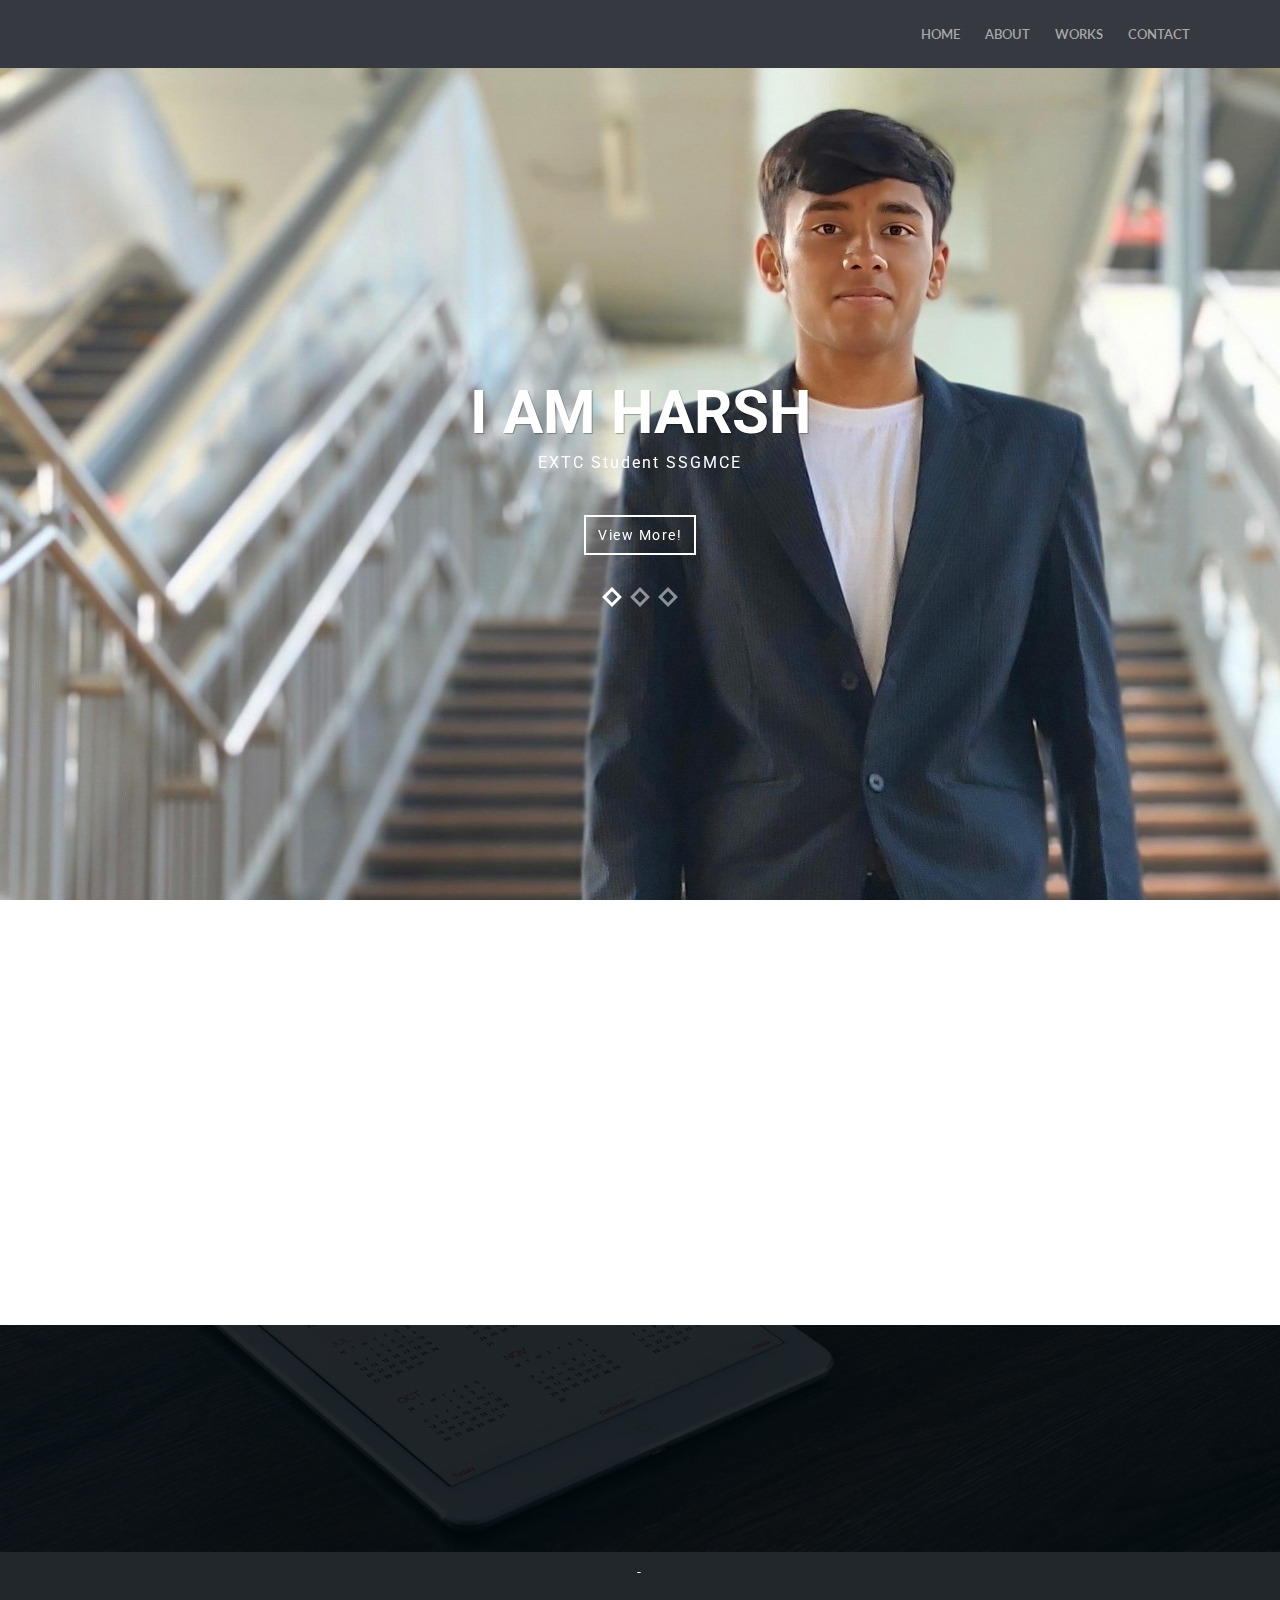
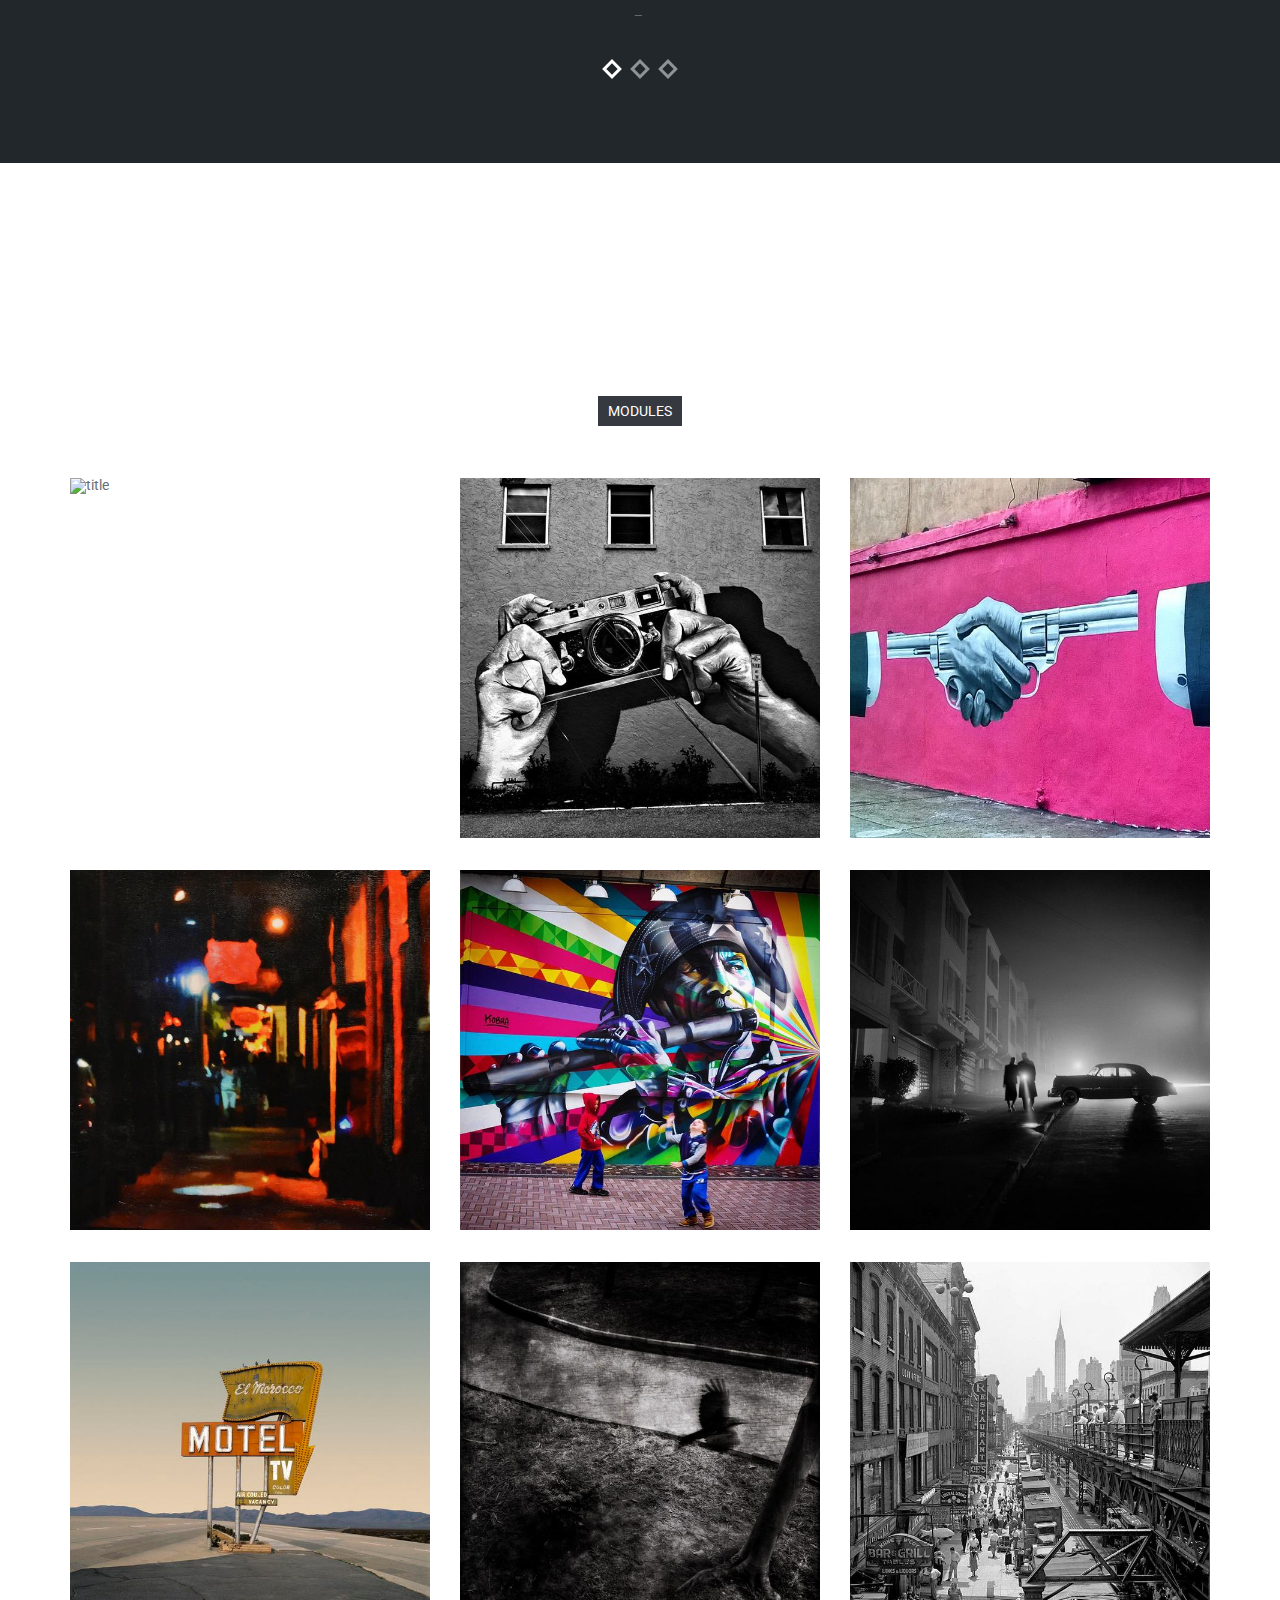
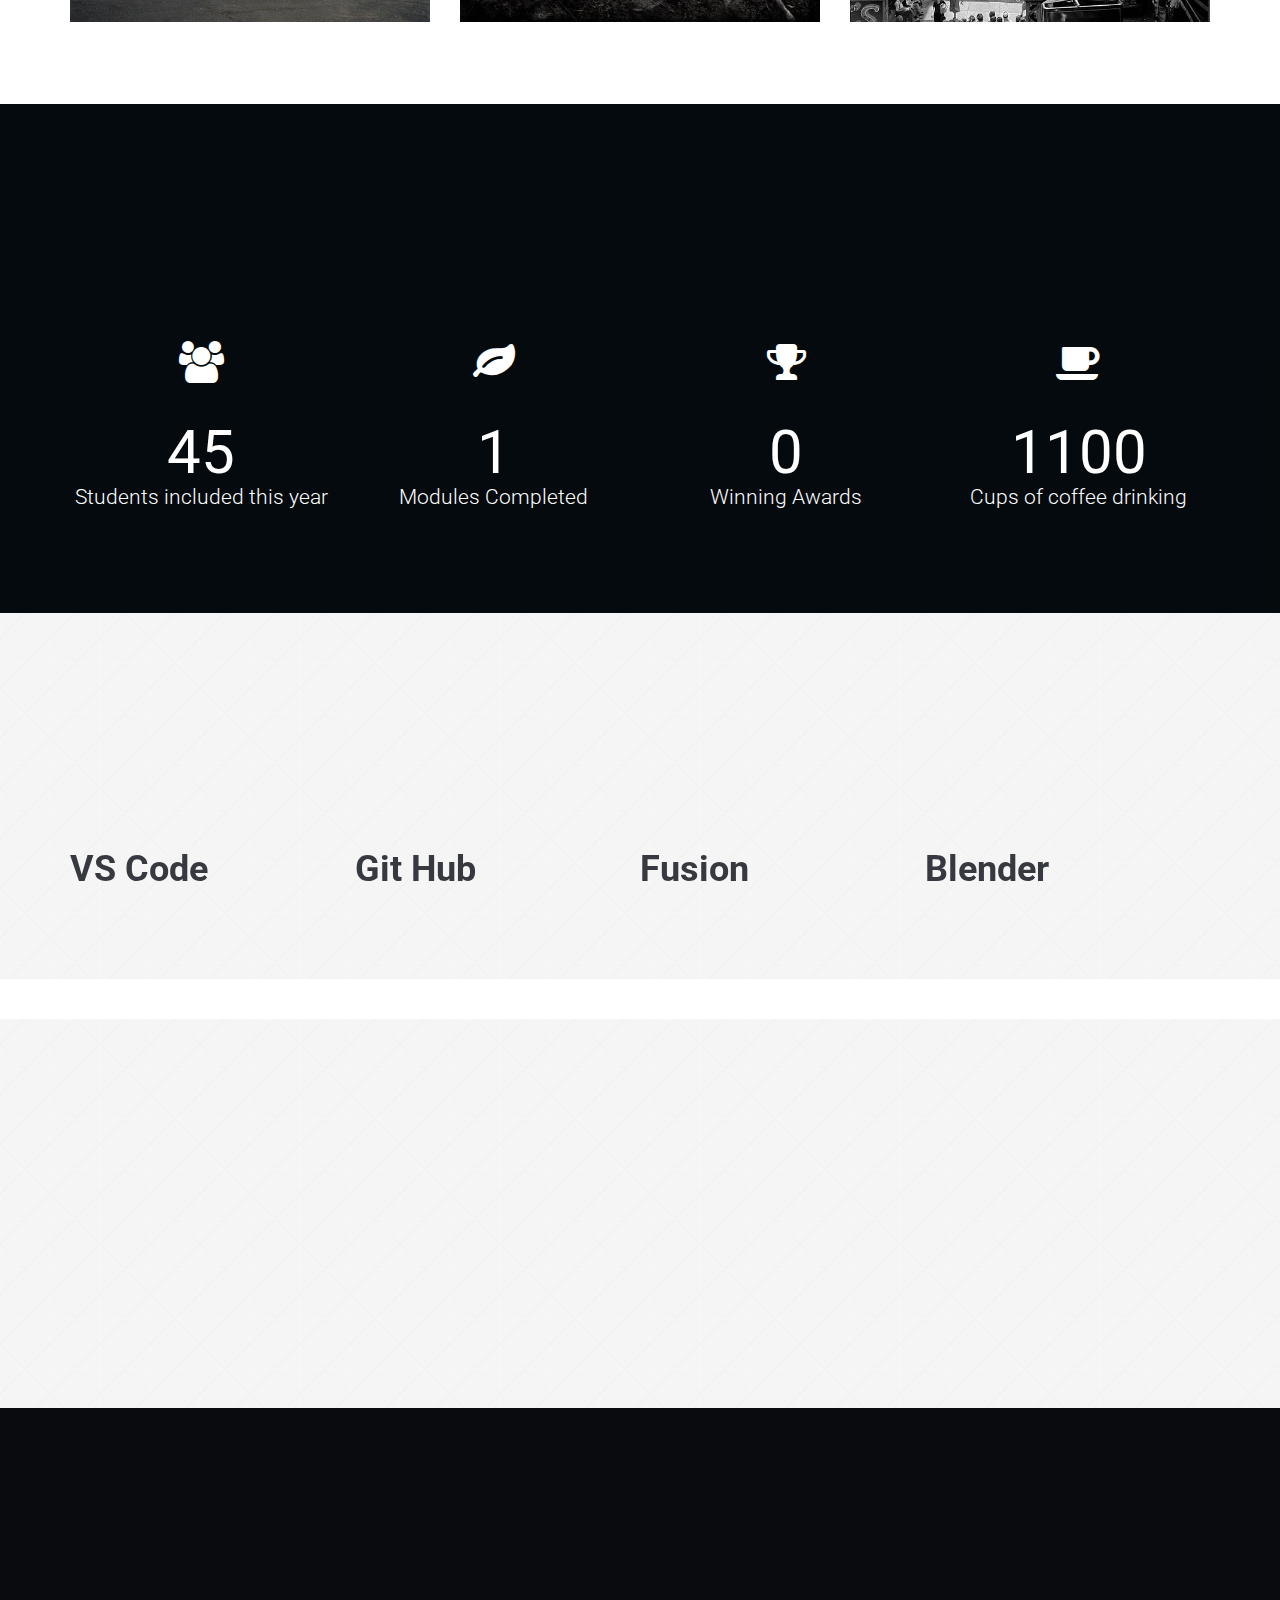
==== index.html @ 748ebaaf "Portfolio" ====
<!doctype html>
<!--
	Template:	 harshjadava
	Author:		 imransdesign.com
	URL:		 http://imransdesign.com/
    Designed By: https://www.behance.net/poljakova
	Version:	1.0	
-->
<html lang="en-US">
	<head>

		<meta charset="utf-8">
		<meta http-equiv="X-UA-Compatible" content="IE=edge">
		<title>Harsh Portfolio</title>
		<meta name="description" content="Unika - Responsive One Page HTML5 Template">
		<meta name="keywords" content="HTML5, Bootsrtrap, One Page, Responsive, Template, Portfolio" />
		<meta name="author" content="imransdesign.com">

		<!-- Mobile Metas -->
		<meta name="viewport" content="width=device-width, initial-scale=1">
        
        <!-- Google Fonts  -->
		<link href='http://fonts.googleapis.com/css?family=Roboto:400,700,500' rel='stylesheet' type='text/css'> <!-- Body font -->
		<link href='http://fonts.googleapis.com/css?family=Lato:300,400' rel='stylesheet' type='text/css'> <!-- Navbar font -->

		<!-- Libs and Plugins CSS -->
		<link rel="stylesheet" href="inc/bootstrap/css/bootstrap.min.css">
		<link rel="stylesheet" href="inc/animations/css/animate.min.css">
		<link rel="stylesheet" href="inc/font-awesome/css/font-awesome.min.css"> <!-- Font Icons -->
		<link rel="stylesheet" href="inc/owl-carousel/css/owl.carousel.css">
		<link rel="stylesheet" href="inc/owl-carousel/css/owl.theme.css">

		<!-- Theme CSS -->
        <link rel="stylesheet" href="css/reset.css">
		<link rel="stylesheet" href="css/style.css">
		<link rel="stylesheet" href="css/mobile.css">

		<!-- Skin CSS -->
		<link rel="stylesheet" href="css/skin/cool-gray.css">
        <!-- <link rel="stylesheet" href="css/skin/ice-blue.css"> -->
        <!-- <link rel="stylesheet" href="css/skin/summer-orange.css"> -->
        <!-- <link rel="stylesheet" href="css/skin/fresh-lime.css"> -->
        <!-- <link rel="stylesheet" href="css/skin/night-purple.css"> -->

		<!-- HTML5 Shim and Respond.js IE8 support of HTML5 elements and media queries -->
		<!-- WARNING: Respond.js doesn't work if you view the page via file:// -->

		<!--[if lt IE 9]>
			<script src="https://oss.maxcdn.com/html5shiv/3.7.2/html5shiv.min.js"></script>
			<script src="https://oss.maxcdn.com/respond/1.4.2/respond.min.js"></script>
		<![endif]-->

	</head>

    <body data-spy="scroll" data-target="#main-navbar">
        <div class="page-loader"></div>  <!-- Display loading image while page loads -->
    	<div class="body">
        
            <!--========== BEGIN HEADER ==========-->
            <header id="header" class="header-main">

                <!-- Begin Navbar -->
                <nav id="main-navbar" class="navbar navbar-default navbar-fixed-top" role="navigation"> <!-- Classes: navbar-default, navbar-inverse, navbar-fixed-top, navbar-fixed-bottom, navbar-transparent. Note: If you use non-transparent navbar, set "height: 98px;" to #header -->

                  <div class="container">

                    <!-- Brand and toggle get grouped for better mobile display -->
                    <div class="navbar-header">
                      <button type="button" class="navbar-toggle collapsed" data-toggle="collapse" data-target="#bs-example-navbar-collapse-1">
                        <span class="sr-only">Toggle navigation</span>
                        <span class="icon-bar"></span>
                        <span class="icon-bar"></span>
                        <span class="icon-bar"></span>
                      </button>
                      <a class="navbar-brand page-scroll" href="index.html"></a>
                    </div>

                    <!-- Collect the nav links, forms, and other content for toggling -->
                    <div class="collapse navbar-collapse" id="bs-example-navbar-collapse-1">
                        <ul class="nav navbar-nav navbar-right">
                            <li><a class="page-scroll" href="body">Home</a></li>
                            <li><a class="page-scroll" href="#about-section">About</a></li>                   
                            <li><a class="page-scroll" href="#portfolio-section">Works</a></li>
                            <li><a class="page-scroll" href="#contact-section">Contact</a></li>
                        </ul>
                    </div><!-- /.navbar-collapse -->
                  </div><!-- /.container -->
                </nav>
                <!-- End Navbar -->

            </header>
            <!-- ========= END HEADER =========-->
            
            
            
            
        	<!-- Begin text carousel intro section -->
			<section id="text-carousel-intro-section" class="parallax" data-stellar-background-ratio="0.5" style="background-image: url(img/harsh.jpg);">
				
				<div class="container">
					<div class="caption text-center text-white" data-stellar-ratio="0.7">

						<div id="owl-intro-text" class="owl-carousel">
							<div class="item">
								<h1>I am Harsh</h1>
								<p>EXTC Student SSGMCE</p>
                                <div class="extra-space-l"></div>
								<a class="btn btn-blank" href="#about-section" target="_blank" role="button">View More!</a>
							</div>
							<div class="item">
								<h1>our modules</h1>
								<p>FABLAB</p>
								<div class="extra-space-l"></div>
								<a class="btn btn-blank" href="#portfolio-section" target="_blank" role="button">View More!</a>
							</div>
							<div class="item">
								<h1>Contact</h1>
								<p>For more details</p>
								<div class="extra-space-l"></div>
								<a class="btn btn-blank" href="#contact-section" target="_blank" role="button">View More!</a>
							</div>
						</div>

					</div> <!-- /.caption -->
				</div> <!-- /.container -->

			</section>
			<!-- End text carousel intro section -->
                
                
                
                
            <!-- Begin about section -->
			<section id="about-section" class="page bg-style1">
                <!-- Begin page header-->
                <div class="page-header-wrapper">
                    <div class="container">
                        <div class="page-header text-center wow fadeInUp" data-wow-delay="0.3s">
                            <h2>About</h2>
                            <div class="devider"></div>
                            <p class="subtitle">I am Harsh anil jadhao currently pursuing BE in Electronics and Telecommunication Engineering from SSGMCE,Shegaon <br>a skilled person in Editing I am Video and photo editor and currently learning Animation.</p>
                        </div>
                    </div>
                </div>
                <!-- End page header-->

                <!-- Begin rotate box-1 -->
                <div class="rotate-box-1-wrapper">
                    <div class="container">
                        <div class="row">
                            <div class="col-md-3 col-sm-6">
                                <a href="#" class="rotate-box-1 square-icon wow zoomIn" data-wow-delay="0">
                                    <span class="rotate-box-icon"><i class="fa fa-users"></i></span>
                                    <div class="rotate-box-info">
                                        <h4>Editing</h4>
                                        <p>I am a video and photo editor.</p>
                                    </div>
                                </a>
                            </div>

                            <div class="col-md-3 col-sm-6">
                                <a href="#" class="rotate-box-1 square-icon wow zoomIn" data-wow-delay="0.2s">
                                    <span class="rotate-box-icon"><i class="fa fa-diamond"></i></span>
                                    <div class="rotate-box-info">
                                        <h4>Animation</h4>
                                        <p>Have learned basic animation in blender and Mine-imator.</p>
                                    </div>
                                </a>
                            </div>

                            <div class="col-md-3 col-sm-6">
                                <a href="#" class="rotate-box-1 square-icon wow zoomIn" data-wow-delay="0.4s">
                                    <span class="rotate-box-icon"><i class="fa fa-trophy"></i></span>
                                    <div class="rotate-box-info">
                                        <h4>Achivement</h4>
                                        <p>I am National level rifle shooter.</p>
                                    </div>
                                </a>
                            </div>
                            
                            <div class="col-md-3 col-sm-6">
                                <a href="#" class="rotate-box-1 square-icon wow zoomIn" data-wow-delay="0.6s">
                                    <span class="rotate-box-icon"><i class="fa fa-clock-o"></i></span>
                                    <div class="rotate-box-info">
                                        <h4>Since When?</h4>
                                        <p>I have been Practicing this all for around 4 years.</p>
                                    </div>
                                </a>
                            </div>
                            
                        </div> <!-- /.row -->
                    </div> <!-- /.container -->
                </div>
                <!-- End rotate box-1 -->
                
                <div class="extra-space-l"></div>
                
              
            
        
              
              
              
            <!-- Begin testimonials -->
            <section id="testimonial-section">
                <div id="testimonial-trigger" class="testimonial text-white parallax" data-stellar-background-ratio="0.5" style="background-image: url(img/testimonial-bg.jpg);">
                    <div class="cover"></div>
                    <!-- Begin page header-->
                    <div class="page-header-wrapper">
                        <div class="container">
                            <div class="page-header text-center wow fadeInDown" data-wow-delay="0.4s">
                                <h2>Reviews</h2>
                                <div class="devider"></div>
                                <p class="subtitle">What people say about us</p>
                            </div>
                        </div>
                    </div>
                    <!-- End page header-->
                    <div class="container">
                        <div class="testimonial-inner center-block text-center">
                            <div id="owl-testimonial" class="owl-carousel">
                                <div class="item">
                                    <blockquote>
                                        <p>-</p>
                                        <footer><cite title="Source Title"></cite></footer>
                                    </blockquote>
                                </div>
                                <div class="item">
                                    <blockquote>
                                        <p>-</p>
                                        <footer><cite title="Source Title"></cite></footer>
                                    </blockquote>
                                </div>
                                <div class="item">
                                    <blockquote>
                                        <p>-</p>
                                        <footer><cite title="Source Title"></cite></footer>
                                    </blockquote>
                                </div>
                            </div>
                        </div>
                    </div>
                </div>
            </section>
            <!-- End testimonials -->
                

                
                
            <!-- Begin Portfolio -->
            <section id="portfolio-section" class="page bg-style1">
            	<div class="container">
                    <div class="row">
                        <div class="col-md-12">
                            <div class="portfolio">
                                <!-- Begin page header-->
                                <div class="page-header-wrapper">
                                    <div class="container">
                                        <div class="page-header text-center wow fadeInDown" data-wow-delay="0.4s">
                                            <h2>Our Modules</h2>
                                            <div class="devider"></div>
                                            <p class="subtitle">What we are proud of</p>
                                        </div>
                                    </div>
                                </div>
                                <!-- End page header-->
                                <div class="portfoloi_content_area" >
                                    <div class="portfolio_menu" id="filters">
                                        <ul>
                                            <li class="active_prot_menu"><a href="#porfolio_menu" data-filter="*">Modules</a></li>
                                        </ul>
                                    </div>
                                    <div class="portfolio_content">
                                        <div class="row"  id="portfolio">
                                            <div class="col-xs-12 col-sm-4 appsDevelopment">
                                                <div class="portfolio_single_content">
                                                   <a href="./module-1/index.html"> <img src="img/portfolio/prgram.jpg" width="300" height="360"  alt="title"/></a>
                                                    <div>
                                                        <a href="module-1/index.html"  target="_blank">Web Development</a>
                                                        <span>Web development</span>
                                                    </div>
                                                </div>
                                            </div>
                                            <div class="col-xs-12 col-sm-4 GraphicDesign">
                                                <div class="portfolio_single_content">
                                                    <img src="img/portfolio/p2.jpg" alt="title"/>
                                                    <div>
                                                        <a href="#">3D Design</a>
                                                        <span>3D Design</span>
                                                    </div>
                                                </div>
                                            </div>
                                            <div class="col-xs-12 col-sm-4 responsive">
                                                <div class="portfolio_single_content">
                                                    <img src="img/portfolio/p3.jpg" alt="title"/>
                                                    <div>
                                                        <a href="#">laser cutting</a>
                                                        <span>laser cutting</span>
                                                    </div>
                                                </div>
                                            </div>
                                            <div class="col-xs-12 col-sm-4 webDesign websites">
                                                <div class="portfolio_single_content">
                                                    <img src="img/portfolio/p4.jpg" alt="title"/>
                                                    <div>
                                                        <a href="#">3D Printing</a>
                                                        <span>3D Printing</span>
                                                    </div>
                                                </div>
                                            </div>
                                            <div class="col-xs-12 col-sm-4 appsDevelopment websites">
                                                <div class="portfolio_single_content">
                                                    <img src="img//portfolio/p5.jpg" alt="title"/>
                                                    <div>
                                                        <a href="#">Interface & Application</a>
                                                        <span>Interface & Application</span>
                                                    </div>
                                                </div>
                                            </div>
                                            <div class="col-xs-12 col-sm-4 GraphicDesign">
                                                <div class="portfolio_single_content">
                                                    <img src="img/portfolio/p6.jpg" alt="title"/>
                                                    <div>
                                                        <a href="#">IOT & EMBEDED PROGRAMS</a>
                                                        <span>IOT & EMBEDED PROGRAMS</span>
                                                    </div>
                                                </div>
                                            </div>
                                            <div class="col-xs-12 col-sm-4 responsive">
                                                <div class="portfolio_single_content">
                                                    <img src="img/portfolio/p7.jpg" alt="title"/>
                                                    <div>
                                                        <a href="#">PCB Making</a>
                                                        <span>PCB Making</span>
                                                    </div>
                                                </div>
                                            </div>
                                            <div class="col-xs-12 col-sm-4 GraphicDesign">
                                                <div class="portfolio_single_content">
                                                    <img src="img/portfolio/p8.jpg" alt="title"/>
                                                    <div>
                                                        <a href="#">Additional Section</a>
                                                        <span>Additional Section</span>
                                                    </div>
                                                </div>
                                            </div>
                                            <div class="col-xs-12 col-sm-4 websites">
                                                <div class="portfolio_single_content">
                                                    <img src="img/portfolio/p9.jpg" alt="title"/>
                                                    <div>
                                                        <a href="#">Additional Section</a>
                                                        <span>Additional Section</span>
                                                    </div>
                                                </div>
                                            </div>
                                        </div>
                                    </div>
                                </div>
                            
                            </div>
                        </div>
                    </div>
                </div>
            </section>
            <!-- End portfolio -->
            
                
                
                
            <!-- Begin counter up -->
            <section id="counter-section">                					
				<div id="counter-up-trigger" class="counter-up text-white parallax" data-stellar-background-ratio="0.5" style="background-image: url(img/counter-bg.jpg);">
					<div class="cover"></div>
                    <!-- Begin page header-->
                    <div class="page-header-wrapper">
                        <div class="container">
                            <div class="page-header text-center wow fadeInDown" data-wow-delay="0.4s">
                                <h2>Some Facts</h2>
                                <div class="devider"></div>
                                <p class="subtitle">Before anyone told you</p>
                            </div>
                        </div>
                    </div>
                    <!-- End page header-->
					<div class="container">

						<div class="row">

							<div class="fact text-center col-md-3 col-sm-6">
								<div class="fact-inner">
									<i class="fa fa-users fa-3x"></i>
                                    <div class="extra-space-l"></div>
									<span class="counter">45</span>
									<p class="lead">Students included this year</p>
								</div>
							</div>

							<div class="fact text-center col-md-3 col-sm-6">
								<div class="fact-inner">
									<i class="fa fa-leaf fa-3x"></i>
                                    <div class="extra-space-l"></div>
									<span class="counter">1</span>
									<p class="lead">Modules Completed</p>
								</div>
							</div>

							<div class="fact text-center col-md-3 col-sm-6">
								<div class="fact-inner">
									<i class="fa fa-trophy fa-3x"></i>
                                    <div class="extra-space-l"></div>
									<span class="counter">0</span>
									<p class="lead">Winning Awards</p>
								</div>
							</div>

							<div class="fact last text-center col-md-3 col-sm-6">
								<div class="fact-inner">
									<i class="fa fa-coffee fa-3x"></i>
                                    <div class="extra-space-l"></div>
									<span class="counter">1100</span>
									<p class="lead">Cups of coffee drinking</p>
								</div>
							</div>

						</div> <!-- /.row -->
					</div> <!-- /.container -->
				</div>
            </section>
			<!-- End counter up -->
                
                
                

                
                
                
            <!-- Begin partners -->
            <section id="partners-section">
                <!-- Begin page header-->
                <div class="page-header-wrapper">
                    <div class="container">
                        <div class="page-header text-center wow fadeInDown" data-wow-delay="0.4s">
                            <h2>Softwares Used</h2>
                            <div class="devider"></div>
                            <p class="subtitle">Softwares I trust most</p>
                        </div>
                    </div>
                </div>
                <!-- End page header-->
                <div class="container">
                    <div id="owl-partners" class="owl-carousel">
                        <h1>VS Code</h1>
                        <h1>Git Hub</h1>
                        <h1>Fusion</h1>
                        <h1>Blender</h1>
                        <h1>Premiere pro</h1>
                    </div>
                </div>
            </section>
            <!-- End partners -->
                
                
                
          

				<div class="extra-space-l"></div>

			
                
                
                
            <!-- Begin social section -->
			<section id="social-section">
            
                 <!-- Begin page header-->
                <div class="page-header-wrapper">
                    <div class="container">
                        <div class="page-header text-center wow fadeInDown" data-wow-delay="0.4s">
                            <h2>Join Us</h2>
                            <div class="devider"></div>
                            <p class="subtitle">Follow us on social networks</p>
                        </div>
                    </div>
                </div>
                <!-- End page header-->
                
                <div class="container">
                	<ul class="social-list">
                		
                		<li> <a href="#" class="rotate-box-1 square-icon text-center wow zoomIn" data-wow-delay="0.4s"><span class="rotate-box-icon"><i class="fa fa-instagram"></i></span></a></li>
                		<li> <a href="#" class="rotate-box-1 square-icon text-center wow zoomIn" data-wow-delay="0.5s"><span class="rotate-box-icon"><i class="fa fa-google"></i></span></a></li>
                		<li> <a href="#" class="rotate-box-1 square-icon text-center wow zoomIn" data-wow-delay="0.6s"><span class="rotate-box-icon"><i class="fa fa-github"></i></span></a></li>
                		<li> <a href="#" class="rotate-box-1 square-icon text-center wow zoomIn" data-wow-delay="0.7s"><span class="rotate-box-icon"><i class="fa fa-linkedin"></i></span></a></li>
                		<li> <a href="#" class="rotate-box-1 square-icon text-center wow zoomIn" data-wow-delay="0.8s"><span class="rotate-box-icon"><i class="fa fa-youtube"></i></span></a></li>                      
                    </ul>
                </div>
                
            </section>
            <!-- End social section -->
                
                
                
                
            <!-- Begin contact section -->
			<section id="contact-section" class="page text-white parallax" data-stellar-background-ratio="0.5" style="background-image: url(img/map-bg.jpg);">
            <div class="cover"></div>
            
                 <!-- Begin page header-->
                <div class="page-header-wrapper">
                    <div class="container">
                        <div class="page-header text-center wow fadeInDown" data-wow-delay="0.4s">
                            <h2>Contacts</h2>
                            <div class="devider"></div>
                            <p class="subtitle">All to contact us</p>
                        </div>
                    </div>
                </div>
                <!-- End page header-->
                
                <div class="contact wow bounceInRight" data-wow-delay="0.4s">
                    <div class="container">
                    	<div class="row">
                        
                            <div class="col-sm-6">
                                <div class="contact-info">
                                    <h4>Our Address</h4>
                                    <ul class="contact-address">
			                            <li><i class="fa fa-map-marker fa-lg"></i>&nbsp; PLOT NO-80 B,<br><br>&nbsp;&nbsp;&nbsp;&nbsp;&nbsp;&nbsp;&nbsp; Ravi nagar near SDG girls hostel ,<br><br>&nbsp;&nbsp;&nbsp;&nbsp;&nbsp;&nbsp;&nbsp; Akola,444005</li>
			                            <li><i class="fa fa-phone"></i>&nbsp; 8624026120</li>
			                            <li><i class="fa fa-envelope"></i> jadhaoha2004@gmail.com</li>
			                        </ul>
                                </div>
                            </div>
                        
                        	<div class="col-sm-6">
                                <div class="contact-form">
                                	<h4>Write to us</h4>
                                    <form role="form">
                                        <div class="form-group">
                                            <input type="text" class="form-control input-lg" placeholder="Your Name" required>
                                        </div>
                                        <div class="form-group">
                                            <input type="email" class="form-control input-lg" placeholder="E-mail" required>
                                        </div>
                                        <div class="form-group">
                                            <input type="text" class="form-control input-lg" placeholder="Subject" required>
                                        </div>
                                        <div class="form-group">
                                            <textarea class="form-control input-lg" rows="5" placeholder="Message" required></textarea>
                                        </div>
                                        <button type="submit" class="btn wow bounceInRight" data-wow-delay="0.8s">Send</button>
                                    </form>
                                </div>	
                            </div>
                                                                                
                        </div> <!-- /.row -->
                    </div> <!-- /.container -->
                </div>
            </section>
            <!-- End contact section -->
                
                

                
            <!-- Begin footer -->
            <footer class="text-off-white">
            
                <div class="footer-top">
                	<div class="container">
                    	<div class="row wow bounceInLeft" data-wow-delay="0.4s">

                            
                        
                     
                
                <div class="footer">
                    <div class="container text-center wow fadeIn" data-wow-delay="0.4s">
                        <p class="copyright">Copyright &copy; 2024 - Designed By <a href="https://www.instagram.com/harshjadav_?igsh=MTJienMxcmk0dDFsdw==" class="theme-author">Harsh jadhao</a> <a href="http://www.imransdesign.com/" class="theme-author"></a></p>
                    </div>
                </div>

            </footer>
            <!-- End footer -->

            <a href="#" class="scrolltotop"><i class="fa fa-arrow-up"></i></a> <!-- Scroll to top button -->
                                              
        </div><!-- body ends -->
        
        
        
        
        <!-- Plugins JS -->
		<script src="inc/jquery/jquery-1.11.1.min.js"></script>
		<script src="inc/bootstrap/js/bootstrap.min.js"></script>
		<script src="inc/owl-carousel/js/owl.carousel.min.js"></script>
		<script src="inc/stellar/js/jquery.stellar.min.js"></script>
		<script src="inc/animations/js/wow.min.js"></script>
        <script src="inc/waypoints.min.js"></script>
		<script src="inc/isotope.pkgd.min.js"></script>
		<script src="inc/classie.js"></script>
		<script src="inc/jquery.easing.min.js"></script>
		<script src="inc/jquery.counterup.min.js"></script>
		<script src="inc/smoothscroll.js"></script>

		<!-- Theme JS -->
		<script src="js/theme.js"></script>

    </body> 
        
            
</html>
---- css/style.css ----
/*---------------------------------------------------------------------------------

Master Stylesheet

	Template:	 Unika - Responsive One Page HTML5 Template
	Author:		 imransdesign.com
	URL:		 http://imransdesign.com/
    Designed By: https://www.behance.net/poljakova
	Version:	1.0	

---------------------------------------------------------------------------------*/

html {
	height: 100% !important;
}
body {
	position: relative;
	height: 100%;
	font-size: 14px;
	color: #363940;
}
body .body {
	height: 100%;
}
.cover {
	position: absolute;
	width: 100%;
	height: 100%;
	left: 0px;
	top: 0px;
	background-color: rgba(0, 46, 82, 0.15);
	padding: 20px;
	justify-content: space-evenly;
}
.page {
  overflow: hidden;
  background-color: #fff;
  padding: 50px 0;
}
* {
	border-radius: 0 !important;
	-webkit-border-radius: 0 !important;
	-moz-border-radius: 0 !important;
}
*:focus { 
	outline: none !important;
	box-shadow: none !important;
}

/* Begin Fonts */
body {
	font-family: 'Roboto', Helvetica, Arial, sans-serif;
}
h1, h2, h3, h4, h5, h6 {
	font-family: 'Roboto', Helvetica, Arial, sans-serif;
	font-weight: 700;
	margin-bottom: 10px;
}
h1 {
	font-size: 36px;
}
h2 {
	font-size: 30px;
}
h3 {
	font-size: 26px;
}
h4 {
	font-size: 22px;
}
h5 {
	font-size: 18px;
}
p {
	font: 14px/1.5em "Roboto";
}
.navbar-nav > li > a {
	font-family: "Lato", Helvetica, Arial, sans-serif;
}
/* End Fonts */


section {
	position: relative;
}
.page-loader {
	position: fixed;
	left: 0px;
	top: 0px;
	width: 100%;
	height: 100%;
	z-index: 99999;
	background: #FFF url(../img/page-loader.gif) center center no-repeat;
}
.devider {
	width: 100%;
	height: 23px;
	background: url('../img/devider.png') no-repeat center center;
	margin: 5px 0 10px;
}
.thumbnail {
	padding: 15px;
	margin-bottom: 20px;
	background-color: #FFF;
	border: 1px solid #DDD;
	-webkit-transition: all 0.2s ease-in-out;
	-moz-transition: all 0.2s ease-in-out;
	-o-transition: all 0.2s ease-in-out;
	-ms-transition: all 0.2s ease-in-out;
	transition: all 0.2s ease-in-out;
}
.form-control {
	-webkit-box-shadow: none;
	box-shadow: none;
}
.parallax {
	position: relative;
	background-position: 0 0;
	background-repeat: no-repeat;
	background-attachment: fixed;
	-webkit-background-size: cover;
  	background-size: cover;
}

#header {
	/* height: 98px; */
}


/* ===== Begin text colors ===== */
.text-main { color: #363940; } /* Theme main color */
.text-white { color: #FFF; }
.text-off-white { color: #e7e7e7;}
.text-dark { color: #000; }


/* ===== Begin navbar ===== */
.navbar {
	margin: 0;
	border: none;
	-webkit-transition: all 0.2s ease-in-out;
	-moz-transition: all 0.2s ease-in-out;
	-o-transition: all 0.2s ease-in-out;
	-ms-transition: all 0.2s ease-in-out;
	transition: all 0.2s ease-in-out;
}
.navbar .container {
	padding-left: 50px;
	padding-right: 50px;
	justify-content: space-evenly;
}


/* Navbar brand (logo) */
.navbar-brand {
	background-repeat: no-repeat;
	background-position: left center;
	width: 150px;
	height: auto;
	padding: 24px 0;
	text-indent: -99999px;
	font-size: 24px;
	font-weight: 600;
	line-height: 20px;
	letter-spacing: 4px;
	-webkit-transition: all 0.2s ease-in-out;
	-moz-transition: all 0.2s ease-in-out;
	-o-transition: all 0.2s ease-in-out;
	-ms-transition: all 0.2s ease-in-out;
	transition: all 0.2s ease-in-out;
}
.navbar-default .navbar-brand {
	background-image: url();
}
.navbar-shrink .navbar-brand {
	background-image: url();
}
.navbar-transparent .navbar-brand {
	background-image: url();
}
.navbar-inverse .navbar-brand {
	background-image: url();
}

/* Navbar links */
.navbar-nav > li > a {
	padding: 24px 0;
	margin-left: 25px;
	text-transform: uppercase;
	font-size: 13px;
	font-weight: 600;
}

/* Navbar dropdown */
.dropdown-left {
	left: 0 !important;
	right: auto !important;
}
.dropdown-right {
	right: 0 !important;
	left: auto !important;
}
.navbar-default .navbar-nav > .open > a, .navbar-default .navbar-nav > .open > a:hover, .navbar-default .navbar-nav > .open > a:focus {
	background-color: transparent;
}
.navbar-default .dropdown-menu {
	padding: 10px 0;
}
.dropdown-menu > li > a {
	padding: 4px 20px;
	text-transform: uppercase;
}
.dropdown-menu > li > a:hover, .dropdown-menu > li > a:focus, .dropdown-menu > li > a.active, .dropdown-menu > .active > a, .dropdown-menu > .active > a:hover, .dropdown-menu > .active > a:focus {
	text-decoration: none;
	background-color: transparent;
}

/* Navbar inverse dropdown */
.navbar-inverse .dropdown-menu {
	padding: 10px 0;
}

/* Navbar fixed */
.navbar-fixed-top .container {
	-webkit-transition: all 0.2s ease-in-out;
	-moz-transition: all 0.2s ease-in-out;
	-o-transition: all 0.2s ease-in-out;
	-ms-transition: all 0.2s ease-in-out;
	transition: all 0.2s ease-in-out;
}

.navbar-shrink {
	z-index: 9999;
	-webkit-box-shadow: 0 1px 3px rgba(0, 0, 0, 0.12);
	-moz-box-shadow: 0 1px 3px rgba(0, 0, 0, 0.12);
	box-shadow: 0 1px 3px rgba(0, 0, 0, 0.12);
}
.navbar-shrink .navbar-brand {
	font-size: 20px;
}
.navbar-default.navbar-fixed-top.navbar-shrink .container {
}
.navbar-fixed-top.navbar-shrink .container {
	padding-top: 0 !important;
	padding-bottom: 0 !important;
}
.navbar-default.navbar-fixed-top.navbar-shrink .navbar-nav > li > a {
	padding-top: 24px;
	padding-bottom: 24px;
}

/* Navbar transparent */
.navbar-transparent {
	background-color: rgba(0, 0, 0, 0);
}
.navbar-fixed-top.navbar-transparent .container {
	padding-top: 30px;
	padding-bottom: 0;
}
.navbar-fixed-bottom.navbar-transparent .container {
	padding-top: 0;
	padding-bottom: 30px;
}
.navbar-transparent .navbar-nav > li > a {
	color: #FFF;
}
.navbar-transparent .navbar-brand, .navbar-transparent .navbar-brand:focus {
	color: #FFF;
}
/* ===== End navbar ===== */


/* ===== Begin intro ===== */
/* Begin text carousel intro */
#text-carousel-intro-section {
	height: 100%;
}
#text-carousel-intro-section .container {
	height: 100%;
}
#text-carousel-intro-section .caption {
	position: relative;
	top: 50%;
	margin-top: -70px;
}
#text-carousel-intro-section .caption h1 {
	margin-top: 0;
	margin-bottom: 5px;
	font-size: 60px;
	text-transform: uppercase;
	text-shadow: 1px 1px 1px rgba(0,0,0,0.3);
}
#text-carousel-intro-section .caption p {
	letter-spacing: 2px;
	font-size: 16px;
}
/* End text carousel intro */
/* ===== End intro ===== */


/* ===== Begin roatet boxes ===== */
/* Begin rotate box-1 */
.rotate-box-1, .rotate-box-2 {
	display: inline-block;
	margin: 30px 0;
	-webkit-transition: all 0.2s ease-in-out;
	-moz-transition: all 0.2s ease-in-out;
	-o-transition: all 0.2s ease-in-out;
	-ms-transition: all 0.2s ease-in-out;
	transition: all 0.2s ease-in-out;
}
a.rotate-box-1, a.rotate-box-2 {
	text-decoration: none;
	color: #363940;
}
a.rotate-box-1:hover, a.rotate-box-2:hover {
	color: #676D75;
}
.rotate-box-1 .rotate-box-icon {
	display: inline-block;
	text-align: center;
	margin-bottom: 15px;
	margin-right: 25px;
	margin-top: 10px;
	float:left;
	-webkit-transition: all 0.2s ease-in-out;
	-moz-transition: all 0.2s ease-in-out;
	-o-transition: all 0.2s ease-in-out;
	-ms-transition: all 0.2s ease-in-out;
	transition: all 0.2s ease-in-out;
}
.rotate-box-1.square-icon .rotate-box-icon, .rotate-box-2.square-icon .rotate-box-icon {
	width: 45px;
	height: 45px;
	line-height: 45px;
	color: #FFF !important;
	font-size: 18px;
	-webkit-transform: rotate(45deg);
	-moz-transform: rotate(45deg);
	-o-transform: rotate(45deg);
	transform: rotate(45deg);
}
.rotate-box-1.square-icon .rotate-box-icon:after, .rotate-box-2.square-icon .rotate-box-icon:after {
	content: "";
	position: absolute;
	top: 3px;
	right: 3px;
	bottom: 3px;
	left: 3px;
	border: 2px solid #FFF;
}
.rotate-box-1:hover.square-icon .rotate-box-icon , .rotate-box-2:hover.square-icon .rotate-box-icon{
	-webkit-transform: rotate(0deg);
	-moz-transform: rotate(0deg);
	-o-transform: rotate(0deg);
	transform: rotate(0deg);
}
.rotate-box-1.square-icon .rotate-box-icon .fa, .rotate-box-2.square-icon .rotate-box-icon .fa{
	-webkit-transition: all 0.2s ease-in-out;
	-moz-transition: all 0.2s ease-in-out;
	-o-transition: all 0.2s ease-in-out;
	-ms-transition: all 0.2s ease-in-out;
	transition: all 0.2s ease-in-out;
	-webkit-transform: rotate(-45deg);
	-moz-transform: rotate(-45deg);
	-o-transform: rotate(-45deg);
	transform: rotate(-45deg);
}
.rotate-box-1:hover.square-icon .rotate-box-icon .fa, .rotate-box-2:hover.square-icon .rotate-box-icon .fa{
	-webkit-transform: rotate(0deg);
	-moz-transform: rotate(0deg);
	-o-transform: rotate(0deg);
	transform: rotate(0deg);
}

.rotate-box-1 .rotate-box-info a, .rotate-box-2 .rotate-box-info a {
	-webkit-transition: all 0.2s ease-in-out;
	-moz-transition: all 0.2s ease-in-out;
	-o-transition: all 0.2s ease-in-out;
	-ms-transition: all 0.2s ease-in-out;
	transition: all 0.2s ease-in-out;
}
.rotate-box-1 h4, .rotate-box-2 h4 {
	font-weight: 400;
}
.rotate-box-1 p {
	padding: 0 10px;
}
.rotate-box-1 .rotate-box-info {
	padding-left: 60px;
}

/* End rotate box-1 */


/* Begin rotate box-2 */
.rotate-box-2 .rotate-box-icon {
	display: inline-block;
	text-align: center;
	margin-bottom: 15px;
	-webkit-transition: all 0.2s ease-in-out;
	-moz-transition: all 0.2s ease-in-out;
	-o-transition: all 0.2s ease-in-out;
	-ms-transition: all 0.2s ease-in-out;
	transition: all 0.2s ease-in-out;
}

.rotate-box-2.square-icon .rotate-box-icon {
	width: 75px;
	height: 75px;
	line-height: 75px;
	font-size: 36px;
}

.rotate-box-2.square-icon .rotate-box-info {
	margin-top: 30px;
}
/* End rotate box-2 */
/* ===== End rotate boxes ===== */


/* ===== Begin progress bar ===== */
.skill-bar {
}
.progress {
	overflow: visible;
	height: 25px;
	margin-bottom: 20px;
	-webkit-box-shadow: none;
	box-shadow: none;
}
.progress .percent {
	position: relative;
	background-color: #222;
	padding: 7px;
	color: #FFF;
	top: -23px;
}
.progress .percent:after {
	content: "";
	position: absolute;
	left: 50%;
	margin-left: -4px;
	bottom: -4px;
	width: 0;
	height: 0;
	border-left: 4px solid rgba(0, 0, 0, 0);
	border-right: 4px solid rgba(0, 0, 0, 0);
	border-top: 4px solid #222;
}
.progress-bar {
	font-size: 10px;
	line-height: 7px;
	text-align: right;
	-webkit-box-shadow: none;
	box-shadow: none;
}
.progress-lebel h6{
	margin-bottom: 10px;
	letter-spacing: 2px;
}
/* ===== End progress bar ===== */


/* Begin cta section */
#cta-section {
	padding: 70px 0 80px;
}
.cta-btn {
	margin-top: 30px;
}
/* End cta section */


/* ===== Begin testimonial ===== */
.testimonial {
	position: relative;
	overflow: hidden;
	padding: 80px 0;
}

.testimonial .cover {
	background-color: rgba(0, 7, 11, 0.87);
}
.testimonial-inner {
	position: relative;
	max-width: 800px;
	z-index: 9;
}
.testimonial-inner .heading {
	margin-bottom: 20px;
}
.testimonial-inner blockquote {
	border: none;
}
.testimonial-inner blockquote p {
	letter-spacing: 2px;
	padding-bottom: 20px;
}
.testimonial-inner blockquote cite {
	font-style: normal;
	color: #fff;
	font-size: 1.5em;
}
/* ===== End testimonial ===== */


/* ===== Begin Portfolio===== */
.portfolio_area{}
.portfolio{}
.portfoloi_top{}
.portfoloi_content_area{}
.portfolio_menu{
	text-align: center;
	overflow: hidden;
	margin-top:22px;
	margin-bottom:48px;
}
.portfolio_menu ul{
	list-style: none outside none;
    text-align: center;
}
.portfolio_menu ul li{
    display: inline-block;
}
.portfolio_menu ul li a{
	color: #363940;
	background: transparent;
    display: inline-block;
    margin: 4px;
    padding: 8px 10px;
    text-decoration: none;
    text-transform: uppercase;
}
.portfolio_content{}
.portfolio_single_content{
	position: relative;
	top: 0;
	left: 0;
	width: 100%;
	z-index: 5;
	margin-bottom:30px;
	overflow:hidden;
	
}
.portfolio_single_content:hover img{
	 -o-transform: scale(2);
	 -webkit-transform: scale(2);
	 -moz-transform: scale(2);
	 -ms-transform: scale(2);
	 transform: scale(2);
}
.portfolio_single_content img{
	width: 100%;
	position: relative;
	top: 0;
	left: 0;
	z-index: 6;
	cursor:pointer;
	-moz-transition:all 1s;
	-webkit-transition:all 1s;
	-o-transition:all 1s;
	-ms-transition:all 1s;
	transition:all 1s;
}
.portfolio_single_content .canv{
	width:100% !important;
	height:100% !important;
}
.portfolio_single_content div+div{
	background: none repeat scroll 0 0 rgba(255,255,255,.9);
	bottom: -100%;
	color: #FFC000;
	font-weight: bold;
	left: 0;
	margin: 0;
	min-height: 90px;
	padding:31px 5px 0 10px;
	position: absolute;
	width: 100%;
	z-index: 12;
	border-top:0;
}
/*.portfolio_single_content:hover div+div{bottom: 0;}*/
.portfolio_single_content div{
	position:absolute;
	top:0;
	left:0;
	z-index:10;
	width:100%;
	height:100%;
	text-align:center;
	transform:scale(0);
	transition:all .6s;
	opacity:0;
}
.portfolio_single_content:hover div{
	transform:scale(1);
	opacity:1;
}
.portfolio_single_content div a{
	color: #FFFFFF;
	display: block;
	font-size: 18px;
	font-weight: bold;
	margin-top: 40%;
	padding-bottom: 10px;
	text-decoration: none;
	text-transform: uppercase;
}
.portfolio_single_content div span{
	color: #FFFFFF;
	font-size: 14px;
	font-weight: normal;
	margin: 0;
	padding: 0;
	text-transform: uppercase;
}
.portfolio_content{}
.portfolio_content{
    margin-top: 36px;
    overflow: hidden;
}
/* ===== End Portfolio===== */


/* ===== Begin Counter-Up ===== */
.counter-up {
	position: relative;
	background-color: #171717;
	padding: 80px 0 50px 0;
}
.counter-up .cover {
	background-color: rgba(0, 7, 11, 0.8);
}
.counter-up .fact {
}
.counter-up .fact.last {
	border-right: none;
}
.counter-up .fact-inner {
	padding-bottom: 30px;
}
.counter-up .fact-inner .counter {
	font-size: 60px;
}
/* ===== End Counter-Up ===== */


/* ===== Begin team ===== */
.team-item {
	height: 120px;
}	
.team-item .team-triangle {
	width: 120px;
	height: 120px;
	background: transparent;
	-ms-transform: rotate(45deg);
	-webkit-transform: rotate(45deg);
	transform: rotate(45deg);
	margin: 0 auto;
	position: relative;
	top: 25px;
	box-shadow: 0 0 0 6px #FFFFFF, 0 0 0 7px #dadbdb;
	overflow: hidden;
}
.team-item img {
    max-width: 100%;
}
.team-items {
	margin-bottom: 50px;
	padding-top: 10px;
	margin-top: 0;
}
.team-triangle .content {
	-ms-transform: rotate(-45deg);
	-webkit-transform: rotate(-45deg);
	transform: rotate(-45deg);
	top: -35px;
	position: absolute;
	left: -37px;
	width: 190px;
	height: 190px;
}
.team-hover {
	position: absolute;
	top: 0;
	left: 0;
	width: 100%;
	height: 100%;
	background: rgba( 103, 109, 117, 0.9);
	opacity: 0;
	-webkit-transition: opacity 0.4s ease-in; /* For Safari 3.1 to 6.0 */
    transition: opacity 0.4s ease-in;
}
.team-item .team-triangle:hover .team-hover {
	opacity: 1;
}
.team-hover i {
    color: rgba(255, 255, 255,.75);
    font-size: 28px;
    margin-top: 57px;
    position: relative;
}
.team-hover p {
    color: #ffffff;
    font-size: 16px;
    font-weight: 400;
    margin-top: 0;
}
.team-items .col-md-2:nth-child(7n+5) {
	clear: left;
	margin-left: 24.9999999%;
}
.team-items .col-md-2:nth-child(7n+1) {
	clear: left;
	margin-left: 16.6666666%;
}
/* ===== End team ===== */


/* ===== Begin partners ===== */
#partners-section {
	padding: 80px 0;
}
.partners {
	background-color: #252320;
}

.partners img {
	max-width: 100%;
	padding: 0 15px;
}
/* ===== End partners ===== */


/* ===== Begin panels ===== */
.panel, .panel-heading, .panel-footer  {
}
/* ===== End panels ===== */

/* ===== Begin prices ===== */
.prices .panel {
	position: relative;
	overflow: hidden;
	border: none;
}
.prices .panel-body .lead {
	margin: 0;
	font-size: 48px;
}
.prices .panel-footer {
	padding: 25px 15px;
}

/* panel-default */
.prices .panel-default .panel-heading {
	padding-top: 25px;
	border: none;
}
.prices .panel-default .panel-body {
	background-color: #EEE;
}
.prices .panel-default .list-group-item {
	color: #222;
	border: none;
}
.prices .panel-default .panel-footer {
	background-color: #EEE;
}

/* price-box-featured */
.price-box-featured {
	z-index: 9;
}
.price-box-featured .panel {
	box-shadow: 0 0 15px 2px rgba(0, 0, 0, 0.21);
	-webkit-transform: scale(1.1);
	-moz-transform: scale(1.1);
	-ms-transform: scale(1.1);
	-o-transform: scale(1.1);
	transform: scale(1.1);
}
.prices .price-box-featured .price-box-ribbon {
	position: absolute;
	width: 150px;
	top: 25px;
	right: -35px;
	text-align: center;
	padding: 5px 20px;
	background: #FFF;
	color: #E83F33;
	-webkit-transform: rotate(45deg);
	-moz-transform: rotate(45deg);
	-ms-transform: rotate(45deg);
	-o-transform: rotate(45deg);
	transform: rotate(45deg);
}
/* ===== End prices ===== */


/* ===== Begin social ===== */
#social-section {
	padding: 80px 0;
}
ul.social-list {
	text-align: center;
	margin: 0 auto;
}
ul.social-list li{
	display: inline-block;
	margin-right: 20px;
}
ul.social-list li .rotate-box-1 {
	margin: 0;
}
ul.social-list li a i {
	color: #fff;
	font-size:20px;
}
/* ===== End social ===== */


/* ===== Begin contact ===== */
#contact-section {
	position: relative;
}
#contact-section h4 {
	font-weight: 400;
}
#contact-section .cover {
	background-color: rgba(5, 8, 11, 0.93);
}
#contact-section .contact .contact-form {
	margin-bottom: 40px;
}
#contact-section .contact .contact-form h4 {
	margin-bottom: 25px;
}
#contact-section .contact .contact-form .input-lg {
	font-size: 14px;
}
#contact-section .contact .contact-form button {
	width: 100%;
	height: 40px;
}
#contact-section .contact .contact-form button:hover {
	color: #fff;
}
#contact-section .contact .form-control {
	background-color: rgba(255, 255, 255, 0.06);
	border-color: #2A2A2A;
}
#contact-section .contact .form-control:focus {
	background-color: #171717;
	box-shadow: none;
}

ul.contact-address {
	float: left;
	width: 100%;
	padding: 0;
	margin: 15px 0 ;
}
ul.contact-address li {
	padding: 0 0 20px;
	margin: 0;
}
ul.contact-address li:last-child {
	padding-bottom: 0;
}
ul.contact-address li i {
	margin-right: 10px;
}
/* ===== End contact ===== */


/* ===== Begin footer ===== */
.footer-top {
	padding: 60px 0 35px;
}
.footer-top .col-md-4 {
	margin-bottom: 25px;
}
.footer {
	padding: 30px 0;
}
.footer a{
	text-decoration: none;
}

/*Widget1: Useful Links*/
ul.imp-links {
	margin-top: 15px;
}
ul.imp-links li {
	padding: 5px 0;
}
ul.imp-links li a {
	text-decoration: none;
	color: #fff;
}

/*Widget2: subscribe form*/
#subscribe #result {
    display: block;
    width: 100% !important;
}
#footer_signup {
    margin: 20px 0;
}
#subscribe > input[type="text"] {
    border: 0 none;
    color: #99abb7;
    font-style: italic;
    font-size: 0.9em;
    padding: 7px 10px;
    width: 170px;
    height: 30px;
}
#subscribe > button[type="submit"] {
    background: none repeat scroll 0 0 #21c2f8;
    border: 0 none;
    color: #ffffff;
    font-style: normal;
    font-weight: 300;
    padding: 7px 20px;
    height: 30px;
    transition: all 0.4s ease-in;
}

/*Widget3: twitter*/
.single-tweet {
    overflow: hidden;
    padding-bottom: 15px;
    padding-top: 10px;
    word-spacing: 2px;
}

.tweet-content {
    padding-bottom: 10px;
    line-height: 1.5em;
}
/* ===== End footer ===== */


/* ===== Begin page header ===== */
.page-header {
	margin: 0 0 60px 0;
	padding: 0;
	border: none;
}
.page-header h2 {
	text-transform: uppercase;
}
p.subtitle {
	letter-spacing: 2px;
	margin-top: 10px;
}
/* ===== End page header ===== */


/* ===== Begin extra-space ===== */
.extra-space-m {
	width: 100%;
	height: 20px;
}
.extra-space-l {
	width: 100%;
	height: 40px;
}
.extra-space-xl {
	width: 100%;
	height: 60px;
}
.extra-space-xxl {
	width: 100%;
	height: 80px;
}
/* ===== End more-space ===== */


/* ===== Begin OWL carousel ===== */
.owl-carousel {
	cursor: e-resize;
}
.owl-theme .owl-controls {
	margin-top: 30px;
}
.owl-theme .owl-controls .owl-page span {
	background: rgba(0, 0, 0, 0);
	width: 14px;
	height: 14px;
	border: 3px solid #fff;
	-webkit-transform: rotate(45deg);
	-moz-transform: rotate(45deg);
	-o-transform: rotate(45deg);
	transform: rotate(45deg);
}
.owl-theme .owl-controls .owl-page.active span, .owl-theme .owl-controls.clickable .owl-page:hover span {
	background: rgba(0, 0, 0, 0);
	border: 3px solid #fff;
}
.owl-buttons {
	position: absolute;
	top: 50%;
	margin-top: -25px;
	width: 100%;
}
.owl-theme .owl-controls .owl-buttons div {
	position: absolute;
	width: 100px;
	height: 100px;
	line-height: 100px;
	margin: 0;
	text-align: center;
	background: transparent;
	opacity: 1;
}
.owl-theme .owl-controls.clickable .owl-buttons div:hover {
	opacity: .5;
}
.owl-next {
	background-image: url(../img/arrow-right.png) !important;
	background-repeat: no-repeat !important;
	background-position: center !important;
	right: 0;
}
.owl-prev {
	background-image: url(../img/arrow-left.png) !important;
	background-repeat: no-repeat !important;
	background-position: center !important;
	left: 0;
}
/* ===== End OWL carousel ===== */


/* ===== Begin buttons ===== */
.btn {
	position: relative;
	letter-spacing: 1.5px;
	border: none;
}
.btn:active {
	top: 2px;
}

/* Button default */
.btn-default, .btn-default:focus, .btn-default.focus, .btn-default:active, .btn-default.active {
	-webkit-transition: all 0.6s ease-in-out;
	-moz-transition: all 0.6s ease-in-out;
	-o-transition: all 0.6s ease-in-out;
	-ms-transition: all 0.6s ease-in-out;
	transition: all 0.6s ease-in-out;
}

/* Button blank */
.btn-blank {
	border: 2px solid #fff;
	color: #fff;
	padding: 8px 12px;
	display: inline-block;
	vertical-align: middle;
	-webkit-transform: translateZ(0);
	transform: translateZ(0);
	box-shadow: 0 0 1px rgba(0, 0, 0, 0);
	-webkit-backface-visibility: hidden;
	backface-visibility: hidden;
	-moz-osx-font-smoothing: grayscale;
	position: relative;
	-webkit-transition-property: color;
	transition-property: color;
	-webkit-transition-duration: 0.3s;
	transition-duration: 0.3s;
}
.btn-blank:before {
	content: "";
	position: absolute;
	z-index: -1;
	top: 0;
	left: 0;
	right: 0;
	bottom: 0;
	background: #fff;
	-webkit-transform: scaleY(0);
	transform: scaleY(0);
	-webkit-transform-origin: 50% 100%;
	transform-origin: 50% 100%;
	-webkit-transition-property: transform;
	transition-property: transform;
	-webkit-transition-duration: 0.3s;
	transition-duration: 0.3s;
	-webkit-transition-timing-function: ease-out;
	transition-timing-function: ease-out;
}
.btn-blank:hover, .btn-blank:focus, .btn-blank:active {
	color: #333;
}
.btn-blank:hover:before, .btn-blank:focus:before, .btn-blank:active:before {
	-webkit-transform: scaleY(1);
	transform: scaleY(1);
}

/* Button active */
.btn:active, .btn.active {
	-webkit-box-shadow: inset 0 3px 5px rgba(0, 0, 0, 0.16);
	box-shadow: inset 0 3px 5px rgba(0, 0, 0, 0.16);
}

/* Button large */
.btn-lg {
	font-size: 1.3em;
	padding: 10px 40px;
}
.btn-lg-xl {
	font-size: 1.4em;
	padding: 10px 80px;
}


/* Scroll to top button */
.scrolltotop {
	position: fixed;
	display: none;
	bottom: 20px;
	right: 30px;
	width: 34px;
	height: 34px;
	line-height: 34px;
	text-align: center;
	text-decoration: none;
	z-index: 9999;
	-webkit-transform: rotate(45deg);
	-moz-transform: rotate(45deg);
	-o-transform: rotate(45deg);
	transform: rotate(45deg);
}
.scrolltotop .fa {
	padding-left: 4px;
	-webkit-transform: rotate(-45deg);
	-moz-transform: rotate(-45deg);
	-o-transform: rotate(-45deg);
	transform: rotate(-45deg);
}
/* ===== End buttons ===== */
---- css/mobile.css ----
/*==================================================
=            Bootstrap 3 Media Queries             =
==================================================*/

/*==========  Mobile First Method  ==========*/

/* Custom, iPhone Retina */ 
@media only screen and (min-width : 320px) {
    
}

/* Extra Small Devices, Phones */ 
@media only screen and (min-width : 480px) {

}

/* Small Devices, Tablets */
@media only screen and (min-width : 768px) {
	/* Make Navigation Toggle on Desktop Hover (use class: dropdown-hover) */
    .dropdown-hover:hover > .dropdown-menu {
        display: block;
    }
}

/* Medium Devices, Desktops */
@media only screen and (min-width : 992px) {

}

/* Large Devices, Wide Screens */
@media only screen and (min-width : 1200px) {
	
}





/*==========  Non-Mobile First Method  ==========*/

/* Large Devices, Wide Screens */
@media only screen and (max-width : 1200px) {

	/* Text Carousel */
	#text-carousel-intro-section .caption h1 {
		font-size: 50px;
	}

	/* Team */
	.team-item .team-triangle {
		width: 90px;
		height: 90px;
	}
	.team-triangle .content {
		width: 160px;
		height: 160px;
	}
	.team-hover i {
		margin-top: 50px;
	}
	.team-hover p {
		font-size: 14px;
	}

}

/* Medium Devices, Desktops */
@media only screen and (max-width : 992px) {


	/* Team */
	.team-item .team-triangle {
		width: 120px;
		height: 120px;
	}
	.team-triangle .content {
		width: 190px;
		height: 190px;
	}
	.team-hover i {
		margin-top: 57px;
	}
	#team-section .col-md-2:nth-child(7n+5),
    #team-section .col-md-2:nth-child(7n+1){
        margin-left: 0 !important;
        clear: none !important;
    }
    #team-section .col-md-2 {
        float: left;
        margin-bottom: 80px;
        width: 33.3333%;
    }

	/* Prices */
	.price-box-featured .panel {
		box-shadow: none;
		-webkit-transform: scale(1);
		-moz-transform: scale(1);
		-ms-transform: scale(1);
		-o-transform: scale(1);
		transform: scale(1);
	}

	.prices .price-box-featured .panel-footer {
		box-shadow: none !important;
	}

	/* Parallax background */
	.parallax {
		background-attachment: scroll !important;
		background-position: 50% 50% !important;
		/* background-size: auto auto !important; */
	}

	/* Text carousel intro section caption */
	#text-carousel-intro-section .caption {
		top: 50% !important; /* Removes parallax on caption */
	}
	#text-carousel-intro-section .caption h1 {
		font-size: 34px;
	}
	#text-carousel-intro-section .caption h3 {
		font-size: 12px;
	}

	/* Error section caption */
	#error-section .caption h1 {
		font-size: 100px;
	}
	#error-section .caption h2 {
		font-size: 13px;
	}

	/* Facts (counter up) */
	.counter-up .fact-inner .counter {
		font-size: 42px;
	}
	.counter-up .fact-inner .fa-3x {
		font-size: 36px;
	}

}

/* Small Devices, Tablets */
@media only screen and (max-width : 767px) {

	/* Navbar brand */
	.navbar-brand, .navbar-brand:focus {
		margin-left: 10px;
	}

	/* Navbar toggle button */
	.navbar-toggle {
		margin-top: 18px;
		border: none;
	}
	.navbar-toggle:hover, .navbar-toggle:focus {
		background-color: rgba(0, 0, 0, 0) !important;
	}

	.navbar-toggle .icon-bar {
		height: 3px;
	}
	.navbar-default .navbar-toggle .icon-bar {
		background-color: #FFF !important;
	}
	.navbar-transparent .navbar-toggle .icon-bar {
		background-color: #FFF !important;
	}
	.navbar-inverse .navbar-toggle .icon-bar {
		background-color: #FFF !important;
	}

	/* Navbar collapse / links */
	.navbar-collapse {
		border-width: 2px;
	}
	.navbar-fixed-top .navbar-collapse, .navbar-fixed-bottom .navbar-collapse {
		max-height: 440px;
	}
	.navbar-inverse .navbar-collapse {
		background-color: #111;
	}
	.navbar-nav > li > a {
		padding: 10px 0 !important;
		color: #FFF;
	}
	.navbar-nav .open .dropdown-menu > li > a {
		padding: 10px 10px 10px 45px !important;
	}
	.navbar-default .navbar-nav > li > a, .navbar-default .navbar-nav .open .dropdown-menu > li > a {
		color: #222;
	}
	.navbar-inverse .navbar-nav > li > a, .navbar-inverse .navbar-nav .open .dropdown-menu > li > a {
		color: #CCC;
	}
	.navbar-default.navbar-shrink .navbar-nav > li.active > a {
		-webkit-box-shadow: none !important;
		-moz-box-shadow: none !important;
		box-shadow: none !important;
	}

	/* Navbar shrink toggle button */
	.navbar-shrink .navbar-toggle .icon-bar {
		background-color: #FFF !important;
	}
	.navbar-inverse.navbar-shrink .navbar-toggle .icon-bar {
		background-color: #FFF !important;
	}

	/* Page */
	.page {
		padding-top: 30px;
	}

	/* Some Text Center Area */
	#cta-section, #about-section, #contact-section, #contact-section .contact .form-control {
		text-align: center;
	}

	/* Rotate Box */
	.rotate-box-1 .rotate-box-info {
		padding-left: 0; 
	  	text-align: center;
	}
	.rotate-box-1 .rotate-box-icon {
		float: none ;
		margin-right: 0;
		margin-bottom: 30px;
	}
	a.rotate-box-1 {
		text-align: center;
		margin-top: 0;
	}

	/* Team */
	 #team-section .col-md-2 {
        width: 50%;
        float: left;
        margin-bottom: 80px;
    }

	/* Prices */
	.prices .price-box-featured .panel-footer {
		box-shadow: none !important;
	}

	ul.contact-address {
		margin-bottom: 50px;
	}

	/* Partners & Foter */
	#partners-section, footer {
		text-align: center;
	}

	/* Hiding elements */
	.testimonial:before,
	.owl-prev,
	.owl-next {
		display: none !important;
	}

}

/* Extra Small Devices, Phones */ 
@media only screen and (max-width : 480px) {

	/* Team */
	 #team-section .col-md-2 {
        width: 100%;
    }

}

/* Custom, iPhone Retina */ 
@media only screen and (max-width : 320px) {
    
}
---- css/skin/cool-gray.css ----
a, a:hover, a:focus {
	color: #676D75;
}

/* === Navbar === */
.navbar-default .navbar-brand, .navbar-default .navbar-brand:focus {
	color: #fff;
}
.navbar-default .navbar-brand:hover {
	color: #fff;
}
.navbar-default, .navbar-default.navbar-fixed-top.navbar-shrink {
  background-color: #363940;
}
.navbar-default .navbar-nav > li > a {
	color: #a9a9a9;
}
.navbar-default .navbar-nav > li > a:hover, .navbar-default .navbar-nav > li > a:focus, .navbar-default .navbar-nav > li.active > a, .navbar-default .navbar-nav>.active>a {
	color: #fff !important;
}
.navbar-default.navbar-fixed-top.navbar-shrink .navbar-nav > li > a {
	color: #a9a9a9;
}
.navbar-default.navbar-shrink .navbar-nav > li > a:hover, .navbar-default.navbar-shrink .navbar-nav > li > a:focus, .navbar-default.navbar-shrink .navbar-nav > li.active > a {
	color: #fff;
}
.navbar-default.navbar-shrink .navbar-nav > li.active > a {
	-webkit-box-shadow: inset 0 3px #fff !important;
	-moz-box-shadow: inset 0 3px #fff !important;
	box-shadow: inset 0 3px #fff !important;
}
.navbar-default .dropdown-menu {
	border: 1px solid #fff;
	border-top: 2px solid #fff;
	-webkit-box-shadow: 0 6px 10px rgba(0, 0, 0, 0.08);
	box-shadow: 0 6px 10px rgba(0, 0, 0, 0.08);
}
.dropdown-menu > li > a:hover, .dropdown-menu > li > a:focus, .dropdown-menu > li > a.active, .dropdown-menu > .active > a, .dropdown-menu > .active > a:hover, .dropdown-menu > .active > a:focus {
	color: #ffff;
}
.navbar-default .navbar-nav > .open > a, .navbar-default .navbar-nav > .open > a:hover, .navbar-default .navbar-nav > .open > a:focus {
	color: #fff;
}
.navbar-default .navbar-nav > .active > a, .navbar-default .navbar-nav > .active > a:hover, .navbar-default .navbar-nav > .active > a:focus {
	background-color: transparent;
	
}
.navbar-default .navbar-nav > li > a:hover, .navbar-default .navbar-nav > li > a:focus, .navbar-default .navbar-nav > li.active > a {
	
}
/* Navbar inverse */
.navbar-inverse {
	background-color: #111;
	color: #CCC;
}
.navbar-inverse .navbar-brand {
	color: #CCC;
}
.navbar-inverse .navbar-nav > li > a {
	color: #CCC;
}
.navbar-inverse .navbar-nav > .active > a, .navbar-inverse .navbar-nav > .active > a:hover, .navbar-inverse .navbar-nav > .active > a:focus {
	background-color: transparent;
	color: #111;
}
.navbar-inverse .navbar-nav > li > a:hover, .navbar-inverse .navbar-nav > li > a:focus, .navbar-inverse .navbar-nav > li.active > a {
	color: #111;
}
/* Navbar inverse dropdown */
.navbar-inverse .navbar-nav > .open > a, .navbar-inverse .navbar-nav > .open > a:hover, .navbar-inverse .navbar-nav > .open > a:focus {
	color: #111;
}
.navbar-inverse .dropdown-menu {
	background-color: #1F1F1F;
	border: 1px solid #111;
	border-top: 2px solid #111;
}
.navbar-inverse .dropdown-menu > li > a {
	color: #CCC;
}
.navbar-inverse .dropdown-menu > li > a:hover, .navbar-inverse .dropdown-menu > li > a:focus {
	color: #111;
}
/* Navbar fixed */
.navbar-default.navbar-fixed-top.navbar-shrink .navbar-brand {
	color: #fff;
}
.navbar-default.navbar-fixed-top.navbar-shrink .navbar-brand:hover {
	color: #111;
}
/* Navbar fixed inverse */
.navbar-inverse.navbar-fixed-top.navbar-shrink {
	background-color: #111;
}

.navbar-inverse.navbar-fixed-top.navbar-shrink .navbar-nav > li > a {
	color: #CCC;
}
.navbar-inverse.navbar-fixed-top.navbar-shrink .navbar-nav > .active > a, .navbar-inverse.navbar-fixed-top.navbar-shrink .navbar-nav > .active > a:hover, .navbar-inverse.navbar-fixed-top.navbar-shrink .navbar-nav > .active > a:focus,
.navbar-inverse.navbar-fixed-top.navbar-shrink .navbar-nav > li > a:hover, .navbar-inverse.navbar-fixed-top.navbar-shrink .navbar-nav > li > a:focus, .navbar-inverse.navbar-fixed-top.navbar-shrink .navbar-nav > li.active > a {
	background-color: transparent;
	color: #111;
}

.navbar-fixed-top.navbar-shrink .navbar-brand, .navbar-fixed-top.navbar-shrink .navbar-brand:focus, body.boxed .body .navbar-inverse.navbar-transparent.navbar-shrink .navbar-brand {
	color: #CCC;
}
.navbar-fixed-top.navbar-shrink .navbar-brand:hover {
	color: #111;
}



/* === Text Carousel === */
#text-carousel-intro-section {
	background-color: #25282a;
}



/* === Rotate Box === */
.rotate-box-1.square-icon .rotate-box-icon, .rotate-box-2.square-icon .rotate-box-icon {
	background-color: #363940;
}



/* === Progress Bar === */
.progress {
	border: 3px solid #363940;
	background-color: transparent;
}
.progress-bar {
	background-color: #676D75;
}



/* === CTA Section, Social & Partners === */
#cta-section, #partners-section, #social-section {
	background: #f8f8f8 url('../../img/pat-bg.png') repeat;
}


/* === Portfolio === */
.active_prot_menu a, .portfolio_menu ul li a:hover{
	background: #363940 !important;
	color: #fff !important;
}
.portfolio_single_content div{
	background: none repeat scroll 0 0 rgba( 54, 57, 64, 0.95);
}



/* === Team === */
.team-hover {
	background: none repeat scroll 0 0 rgba( 54, 57, 64, 0.9);
}



/* === Price === */
.prices .panel-default .panel-heading {
	box-shadow: inset 0px 4px 0px #363940;
}
.prices .price-box-featured .panel-heading {
	background-color: #363940;
	color: #FFF;
}
.prices .price-box-featured .panel-footer {
	box-shadow: inset 0px -4px 0px #363940;
}
.prices .price-box-featured .price-box-ribbon {
	color: #363940;
}



/* === Contact === */
#contact-section {
	background-color: #363940;
}
#contact-section .contact .contact-form button {
	background-color: #363940;
}
#contact-section .contact .contact-form button:hover {
	background-color: #676D75;
}



/* === Footer === */
.footer-top {
	background-color: #363940;
}
.footer {
	background-color: #2d3035;
}
#subscribe > button[type="submit"] {
    background: none repeat scroll 0 0 #676D75;
}
#subscribe > button[type="submit"]:hover {
    background: none repeat scroll 0 0 #111;
}
.tweet-content span{
	color:#111;
}



/* === Buttons === */
.btn-default, .btn-default:focus, .btn-default.focus, .btn-default:active, .btn-default.active { 
	background: #363940;
	color: #fff;
}
.btn-default:hover {
	color: #fff;
	background: #676D75;
}
.btn-primary, .btn-primary:focus, .btn-primary.focus, .btn-primary:active, .btn-primary.active {
	background-color: #3078B3;
	color: #FFF;
}
.btn-primary:hover {
	background-color: #1867A8;
	color: #FFF;
}
.btn-danger, .btn-danger:focus, .btn-danger.focus, .btn-danger:active, .btn-danger.active {
	background-color: #E7392D;
	color: #FFF;
}
.btn-danger:hover {
	background-color: #D81508;
	color: #FFF;
}



/* === To Top === */
.scrolltotop {
	color: #676D75;
	border: 2px solid #676D75;
}



/* Small Devices, Tablets */
@media only screen and (max-width : 767px) {

.navbar-collapse {
		background-color: #676D75;
		border-color: #fff !important;
	}
.navbar-default.navbar-shrink .navbar-nav > li.active > a {
	box-shadow: none !important;
}
.navbar-nav > li > a:hover, .navbar-nav > li > a:focus, .navbar-nav > li.active > a {
	color: #111;
}


}
---- css/skin/ice-blue.css ----
a, a:hover, a:focus {
	color: #7FB2F0;
}

/* === Navbar === */
.navbar-default .navbar-brand, .navbar-default .navbar-brand:focus {
	color: #7FB2F0;
}
.navbar-default .navbar-brand:hover {
	color: #254378;
}
.navbar-default, .navbar-default.navbar-fixed-top.navbar-shrink {
  background-color: #4E7AC7;
}
.navbar-default .navbar-nav > li > a {
	color: #d4e3fd;
}
.navbar-default .navbar-nav > li > a:hover, .navbar-default .navbar-nav > li > a:focus, .navbar-default .navbar-nav > li.active > a, .navbar-default .navbar-nav>.active>a {
	color: #fff !important;
}
.navbar-default.navbar-fixed-top.navbar-shrink .navbar-nav > li > a {
	color: #d4e3fd;
}
.navbar-default.navbar-shrink .navbar-nav > li > a:hover, .navbar-default.navbar-shrink .navbar-nav > li > a:focus, .navbar-default.navbar-shrink .navbar-nav > li.active > a {
	color: #fff;
}
.navbar-default.navbar-shrink .navbar-nav > li.active > a {
	-webkit-box-shadow: inset 0 3px #fff !important;
	-moz-box-shadow: inset 0 3px #fff !important;
	box-shadow: inset 0 3px #fff !important;
}
.navbar-default .dropdown-menu {
	border: 1px solid #7FB2F0;
	border-top: 2px solid #7FB2F0;
	-webkit-box-shadow: 0 6px 10px rgba(0, 0, 0, 0.08);
	box-shadow: 0 6px 10px rgba(0, 0, 0, 0.08);
}
.dropdown-menu > li > a:hover, .dropdown-menu > li > a:focus, .dropdown-menu > li > a.active, .dropdown-menu > .active > a, .dropdown-menu > .active > a:hover, .dropdown-menu > .active > a:focus {
	color: #254378;
}
.navbar-default .navbar-nav > .open > a, .navbar-default .navbar-nav > .open > a:hover, .navbar-default .navbar-nav > .open > a:focus {
	color: #254378;
}
.navbar-default .navbar-nav > .active > a, .navbar-default .navbar-nav > .active > a:hover, .navbar-default .navbar-nav > .active > a:focus {
	background-color: transparent;
	
}
.navbar-default .navbar-nav > li > a:hover, .navbar-default .navbar-nav > li > a:focus, .navbar-default .navbar-nav > li.active > a {
	
}
/* Navbar inverse */
.navbar-inverse {
	background-color: #111;
	color: #CCC;
}
.navbar-inverse .navbar-brand {
	color: #CCC;
}
.navbar-inverse .navbar-nav > li > a {
	color: #CCC;
}
.navbar-inverse .navbar-nav > .active > a, .navbar-inverse .navbar-nav > .active > a:hover, .navbar-inverse .navbar-nav > .active > a:focus {
	background-color: transparent;
	color: #254378;
}
.navbar-inverse .navbar-nav > li > a:hover, .navbar-inverse .navbar-nav > li > a:focus, .navbar-inverse .navbar-nav > li.active > a {
	color: #254378;
}
/* Navbar inverse dropdown */
.navbar-inverse .navbar-nav > .open > a, .navbar-inverse .navbar-nav > .open > a:hover, .navbar-inverse .navbar-nav > .open > a:focus {
	color: #254378;
}
.navbar-inverse .dropdown-menu {
	background-color: #1F1F1F;
	border: 1px solid #111;
	border-top: 2px solid #254378;
}
.navbar-inverse .dropdown-menu > li > a {
	color: #CCC;
}
.navbar-inverse .dropdown-menu > li > a:hover, .navbar-inverse .dropdown-menu > li > a:focus {
	color: #254378;
}
/* Navbar fixed */
.navbar-default.navbar-fixed-top.navbar-shrink .navbar-brand {
	color: #fff;
}
.navbar-default.navbar-fixed-top.navbar-shrink .navbar-brand:hover {
	color: #254378;
}
/* Navbar fixed inverse */
.navbar-inverse.navbar-fixed-top.navbar-shrink {
	background-color: #111;
}

.navbar-inverse.navbar-fixed-top.navbar-shrink .navbar-nav > li > a {
	color: #CCC;
}
.navbar-inverse.navbar-fixed-top.navbar-shrink .navbar-nav > .active > a, .navbar-inverse.navbar-fixed-top.navbar-shrink .navbar-nav > .active > a:hover, .navbar-inverse.navbar-fixed-top.navbar-shrink .navbar-nav > .active > a:focus,
.navbar-inverse.navbar-fixed-top.navbar-shrink .navbar-nav > li > a:hover, .navbar-inverse.navbar-fixed-top.navbar-shrink .navbar-nav > li > a:focus, .navbar-inverse.navbar-fixed-top.navbar-shrink .navbar-nav > li.active > a {
	background-color: transparent;
	color: #254378;
}

.navbar-fixed-top.navbar-shrink .navbar-brand, .navbar-fixed-top.navbar-shrink .navbar-brand:focus, body.boxed .body .navbar-inverse.navbar-transparent.navbar-shrink .navbar-brand {
	color: #CCC;
}
.navbar-fixed-top.navbar-shrink .navbar-brand:hover {
	color: #254378;
}



/* === Text Carousel === */
#text-carousel-intro-section {
	background-color: #25282a;
}



/* === Rotate Box === */
.rotate-box-1.square-icon .rotate-box-icon, .rotate-box-2.square-icon .rotate-box-icon {
	background-color: #4E7AC7;
}



/* === Progress Bar === */
.progress {
	border: 3px solid #4E7AC7;
	background-color: transparent;
}
.progress-bar {
	background-color: #7FB2F0;
}



/* === CTA Section, Social & Partners === */
#cta-section, #partners-section, #social-section {
	background: #f8f8f8 url('../../img/pat-bg.png') repeat;
}


/* === Portfolio === */
.active_prot_menu a, .portfolio_menu ul li a:hover{
	background: #4E7AC7 !important;
	color: #fff !important;
}
.portfolio_single_content div{
	background: none repeat scroll 0 0 rgba( 78, 122, 199, 0.95);
}



/* === Team === */
.team-hover {
	background: none repeat scroll 0 0 rgba( 78, 122, 199, 0.9);
}



/* === Price === */
.prices .panel-default .panel-heading {
	box-shadow: inset 0px 4px 0px #4E7AC7;
}
.prices .price-box-featured .panel-heading {
	background-color: #4E7AC7;
	color: #FFF;
}
.prices .price-box-featured .panel-footer {
	box-shadow: inset 0px -4px 0px #4E7AC7;
}
.prices .price-box-featured .price-box-ribbon {
	color: #4E7AC7;
}



/* === Contact === */
#contact-section {
	background-color: #4E7AC7;
}
#contact-section .contact .contact-form button {
	background-color: #4E7AC7;
}
#contact-section .contact .contact-form button:hover {
	background-color: #7FB2F0;
}



/* === Footer === */
.footer-top {
	background-color: #4E7AC7;
}
.footer {
	background-color: #2d3035;
}
#subscribe > button[type="submit"] {
    background: none repeat scroll 0 0 #7FB2F0;
}
#subscribe > button[type="submit"]:hover {
    background: none repeat scroll 0 0 #254378;
}
.tweet-content span{
	color:#254378;
}



/* === Buttons === */
.btn-default, .btn-default:focus, .btn-default.focus, .btn-default:active, .btn-default.active { 
	background: #4E7AC7;
	color: #fff;
}
.btn-default:hover {
	color: #fff;
	background: #7FB2F0;
}
.btn-primary, .btn-primary:focus, .btn-primary.focus, .btn-primary:active, .btn-primary.active {
	background-color: #3078B3;
	color: #FFF;
}
.btn-primary:hover {
	background-color: #1867A8;
	color: #FFF;
}
.btn-danger, .btn-danger:focus, .btn-danger.focus, .btn-danger:active, .btn-danger.active {
	background-color: #E7392D;
	color: #FFF;
}
.btn-danger:hover {
	background-color: #D81508;
	color: #FFF;
}



/* === To Top === */
.scrolltotop {
	color: #7FB2F0;
	border: 2px solid #7FB2F0;
}



/* Small Devices, Tablets */
@media only screen and (max-width : 767px) {

.navbar-collapse {
		background-color: #7FB2F0;
		border-color: #fff !important;
	}
.navbar-default.navbar-shrink .navbar-nav > li.active > a {
	box-shadow: none !important;
}
.navbar-nav > li > a:hover, .navbar-nav > li > a:focus, .navbar-nav > li.active > a {
	color: #254378;
}


}
---- css/skin/summer-orange.css ----
a, a:hover, a:focus {
	color: #F28F38;
}

/* === Navbar === */
.navbar-default .navbar-brand, .navbar-default .navbar-brand:focus {
	color: #F28F38;
}
.navbar-default .navbar-brand:hover {
	color: #9f3a00;
}
.navbar-default, .navbar-default.navbar-fixed-top.navbar-shrink {
  background-color: #F26B1D;
}
.navbar-default .navbar-nav > li > a {
	color: #fde1d1;
}
.navbar-default .navbar-nav > li > a:hover, .navbar-default .navbar-nav > li > a:focus, .navbar-default .navbar-nav > li.active > a, .navbar-default .navbar-nav>.active>a {
	color: #fff !important;
}
.navbar-default.navbar-fixed-top.navbar-shrink .navbar-nav > li > a {
	color: #fde1d1;
}
.navbar-default.navbar-shrink .navbar-nav > li > a:hover, .navbar-default.navbar-shrink .navbar-nav > li > a:focus, .navbar-default.navbar-shrink .navbar-nav > li.active > a {
	color: #fff;
}
.navbar-default.navbar-shrink .navbar-nav > li.active > a {
	-webkit-box-shadow: inset 0 3px #fff !important;
	-moz-box-shadow: inset 0 3px #fff !important;
	box-shadow: inset 0 3px #fff !important;
}
.navbar-default .dropdown-menu {
	border: 1px solid #F28F38;
	border-top: 2px solid #F28F38;
	-webkit-box-shadow: 0 6px 10px rgba(0, 0, 0, 0.08);
	box-shadow: 0 6px 10px rgba(0, 0, 0, 0.08);
}
.dropdown-menu > li > a:hover, .dropdown-menu > li > a:focus, .dropdown-menu > li > a.active, .dropdown-menu > .active > a, .dropdown-menu > .active > a:hover, .dropdown-menu > .active > a:focus {
	color: #9f3a00;
}
.navbar-default .navbar-nav > .open > a, .navbar-default .navbar-nav > .open > a:hover, .navbar-default .navbar-nav > .open > a:focus {
	color: #9f3a00;
}
.navbar-default .navbar-nav > .active > a, .navbar-default .navbar-nav > .active > a:hover, .navbar-default .navbar-nav > .active > a:focus {
	background-color: transparent;
	
}
.navbar-default .navbar-nav > li > a:hover, .navbar-default .navbar-nav > li > a:focus, .navbar-default .navbar-nav > li.active > a {
	
}
/* Navbar inverse */
.navbar-inverse {
	background-color: #111;
	color: #CCC;
}
.navbar-inverse .navbar-brand {
	color: #CCC;
}
.navbar-inverse .navbar-nav > li > a {
	color: #CCC;
}
.navbar-inverse .navbar-nav > .active > a, .navbar-inverse .navbar-nav > .active > a:hover, .navbar-inverse .navbar-nav > .active > a:focus {
	background-color: transparent;
	color: #9f3a00;
}
.navbar-inverse .navbar-nav > li > a:hover, .navbar-inverse .navbar-nav > li > a:focus, .navbar-inverse .navbar-nav > li.active > a {
	color: #9f3a00;
}
/* Navbar inverse dropdown */
.navbar-inverse .navbar-nav > .open > a, .navbar-inverse .navbar-nav > .open > a:hover, .navbar-inverse .navbar-nav > .open > a:focus {
	color: #9f3a00;
}
.navbar-inverse .dropdown-menu {
	background-color: #1F1F1F;
	border: 1px solid #111;
	border-top: 2px solid #9f3a00;
}
.navbar-inverse .dropdown-menu > li > a {
	color: #CCC;
}
.navbar-inverse .dropdown-menu > li > a:hover, .navbar-inverse .dropdown-menu > li > a:focus {
	color: #9f3a00;
}
/* Navbar fixed */
.navbar-default.navbar-fixed-top.navbar-shrink .navbar-brand {
	color: #fff;
}
.navbar-default.navbar-fixed-top.navbar-shrink .navbar-brand:hover {
	color: #9f3a00;
}
/* Navbar fixed inverse */
.navbar-inverse.navbar-fixed-top.navbar-shrink {
	background-color: #111;
}

.navbar-inverse.navbar-fixed-top.navbar-shrink .navbar-nav > li > a {
	color: #CCC;
}
.navbar-inverse.navbar-fixed-top.navbar-shrink .navbar-nav > .active > a, .navbar-inverse.navbar-fixed-top.navbar-shrink .navbar-nav > .active > a:hover, .navbar-inverse.navbar-fixed-top.navbar-shrink .navbar-nav > .active > a:focus,
.navbar-inverse.navbar-fixed-top.navbar-shrink .navbar-nav > li > a:hover, .navbar-inverse.navbar-fixed-top.navbar-shrink .navbar-nav > li > a:focus, .navbar-inverse.navbar-fixed-top.navbar-shrink .navbar-nav > li.active > a {
	background-color: transparent;
	color: #9f3a00;
}

.navbar-fixed-top.navbar-shrink .navbar-brand, .navbar-fixed-top.navbar-shrink .navbar-brand:focus, body.boxed .body .navbar-inverse.navbar-transparent.navbar-shrink .navbar-brand {
	color: #CCC;
}
.navbar-fixed-top.navbar-shrink .navbar-brand:hover {
	color: #9f3a00;
}



/* === Text Carousel === */
#text-carousel-intro-section {
	background-color: #25282a;
}



/* === Rotate Box === */
.rotate-box-1.square-icon .rotate-box-icon, .rotate-box-2.square-icon .rotate-box-icon {
	background-color: #F26B1D;
}



/* === Progress Bar === */
.progress {
	border: 3px solid #F26B1D;
	background-color: transparent;
}
.progress-bar {
	background-color: #F28F38;
}



/* === CTA Section, Social & Partners === */
#cta-section, #partners-section, #social-section {
	background: #f8f8f8 url('../../img/pat-bg.png') repeat;
}


/* === Portfolio === */
.active_prot_menu a, .portfolio_menu ul li a:hover{
	background: #F26B1D !important;
	color: #fff !important;
}
.portfolio_single_content div{
	background: none repeat scroll 0 0 rgba( 242, 107, 29, 0.95);
}



/* === Team === */
.team-hover {
	background: none repeat scroll 0 0 rgba( 242, 107, 29, 0.9);
}



/* === Price === */
.prices .panel-default .panel-heading {
	box-shadow: inset 0px 4px 0px #F26B1D;
}
.prices .price-box-featured .panel-heading {
	background-color: #F26B1D;
	color: #FFF;
}
.prices .price-box-featured .panel-footer {
	box-shadow: inset 0px -4px 0px #F26B1D;
}
.prices .price-box-featured .price-box-ribbon {
	color: #F26B1D;
}



/* === Contact === */
#contact-section {
	background-color: #F26B1D;
}
#contact-section .contact .contact-form button {
	background-color: #F26B1D;
}
#contact-section .contact .contact-form button:hover {
	background-color: #F28F38;
}



/* === Footer === */
.footer-top {
	background-color: #F26B1D;
}
.footer {
	background-color: #2d3035;
}
#subscribe > button[type="submit"] {
    background: none repeat scroll 0 0 #F28F38;
}
#subscribe > button[type="submit"]:hover {
    background: none repeat scroll 0 0 #9f3a00;
}
.tweet-content span{
	color:#9f3a00;
}



/* === Buttons === */
.btn-default, .btn-default:focus, .btn-default.focus, .btn-default:active, .btn-default.active { 
	background: #F26B1D;
	color: #fff;
}
.btn-default:hover {
	color: #fff;
	background: #F28F38;
}
.btn-primary, .btn-primary:focus, .btn-primary.focus, .btn-primary:active, .btn-primary.active {
	background-color: #3078B3;
	color: #FFF;
}
.btn-primary:hover {
	background-color: #1867A8;
	color: #FFF;
}
.btn-danger, .btn-danger:focus, .btn-danger.focus, .btn-danger:active, .btn-danger.active {
	background-color: #E7392D;
	color: #FFF;
}
.btn-danger:hover {
	background-color: #D81508;
	color: #FFF;
}



/* === To Top === */
.scrolltotop {
	color: #F28F38;
	border: 2px solid #F28F38;
}



/* Small Devices, Tablets */
@media only screen and (max-width : 767px) {

.navbar-collapse {
		background-color: #F28F38;
		border-color: #fff !important;
	}
.navbar-default.navbar-shrink .navbar-nav > li.active > a {
	box-shadow: none !important;
}
.navbar-nav > li > a:hover, .navbar-nav > li > a:focus, .navbar-nav > li.active > a {
	color: #9f3a00;
}


}
---- css/skin/fresh-lime.css ----
a, a:hover, a:focus {
	color: #9fc906;
}

/* === Navbar === */
.navbar-default .navbar-brand, .navbar-default .navbar-brand:focus {
	color: #9fc906;
}
.navbar-default .navbar-brand:hover {
	color: #385200;
}
.navbar-default, .navbar-default.navbar-fixed-top.navbar-shrink {
  background-color: #72A603;
}
.navbar-default .navbar-nav > li > a {
	color: #e6fcb7;
}
.navbar-default .navbar-nav > li > a:hover, .navbar-default .navbar-nav > li > a:focus, .navbar-default .navbar-nav > li.active > a, .navbar-default .navbar-nav>.active>a {
	color: #fff !important;
}
.navbar-default.navbar-fixed-top.navbar-shrink .navbar-nav > li > a {
	color: #e6fcb7;
}
.navbar-default.navbar-shrink .navbar-nav > li > a:hover, .navbar-default.navbar-shrink .navbar-nav > li > a:focus, .navbar-default.navbar-shrink .navbar-nav > li.active > a {
	color: #fff;
}
.navbar-default.navbar-shrink .navbar-nav > li.active > a {
	-webkit-box-shadow: inset 0 3px #fff !important;
	-moz-box-shadow: inset 0 3px #fff !important;
	box-shadow: inset 0 3px #fff !important;
}
.navbar-default .dropdown-menu {
	border: 1px solid #9fc906;
	border-top: 2px solid #9fc906;
	-webkit-box-shadow: 0 6px 10px rgba(0, 0, 0, 0.08);
	box-shadow: 0 6px 10px rgba(0, 0, 0, 0.08);
}
.dropdown-menu > li > a:hover, .dropdown-menu > li > a:focus, .dropdown-menu > li > a.active, .dropdown-menu > .active > a, .dropdown-menu > .active > a:hover, .dropdown-menu > .active > a:focus {
	color: #385200;
}
.navbar-default .navbar-nav > .open > a, .navbar-default .navbar-nav > .open > a:hover, .navbar-default .navbar-nav > .open > a:focus {
	color: #385200;
}
.navbar-default .navbar-nav > .active > a, .navbar-default .navbar-nav > .active > a:hover, .navbar-default .navbar-nav > .active > a:focus {
	background-color: transparent;
	
}
.navbar-default .navbar-nav > li > a:hover, .navbar-default .navbar-nav > li > a:focus, .navbar-default .navbar-nav > li.active > a {
	
}
/* Navbar inverse */
.navbar-inverse {
	background-color: #111;
	color: #CCC;
}
.navbar-inverse .navbar-brand {
	color: #CCC;
}
.navbar-inverse .navbar-nav > li > a {
	color: #CCC;
}
.navbar-inverse .navbar-nav > .active > a, .navbar-inverse .navbar-nav > .active > a:hover, .navbar-inverse .navbar-nav > .active > a:focus {
	background-color: transparent;
	color: #385200;
}
.navbar-inverse .navbar-nav > li > a:hover, .navbar-inverse .navbar-nav > li > a:focus, .navbar-inverse .navbar-nav > li.active > a {
	color: #385200;
}
/* Navbar inverse dropdown */
.navbar-inverse .navbar-nav > .open > a, .navbar-inverse .navbar-nav > .open > a:hover, .navbar-inverse .navbar-nav > .open > a:focus {
	color: #385200;
}
.navbar-inverse .dropdown-menu {
	background-color: #1F1F1F;
	border: 1px solid #111;
	border-top: 2px solid #385200;
}
.navbar-inverse .dropdown-menu > li > a {
	color: #CCC;
}
.navbar-inverse .dropdown-menu > li > a:hover, .navbar-inverse .dropdown-menu > li > a:focus {
	color: #385200;
}
/* Navbar fixed */
.navbar-default.navbar-fixed-top.navbar-shrink .navbar-brand {
	color: #fff;
}
.navbar-default.navbar-fixed-top.navbar-shrink .navbar-brand:hover {
	color: #385200;
}
/* Navbar fixed inverse */
.navbar-inverse.navbar-fixed-top.navbar-shrink {
	background-color: #111;
}

.navbar-inverse.navbar-fixed-top.navbar-shrink .navbar-nav > li > a {
	color: #CCC;
}
.navbar-inverse.navbar-fixed-top.navbar-shrink .navbar-nav > .active > a, .navbar-inverse.navbar-fixed-top.navbar-shrink .navbar-nav > .active > a:hover, .navbar-inverse.navbar-fixed-top.navbar-shrink .navbar-nav > .active > a:focus,
.navbar-inverse.navbar-fixed-top.navbar-shrink .navbar-nav > li > a:hover, .navbar-inverse.navbar-fixed-top.navbar-shrink .navbar-nav > li > a:focus, .navbar-inverse.navbar-fixed-top.navbar-shrink .navbar-nav > li.active > a {
	background-color: transparent;
	color: #385200;
}

.navbar-fixed-top.navbar-shrink .navbar-brand, .navbar-fixed-top.navbar-shrink .navbar-brand:focus, body.boxed .body .navbar-inverse.navbar-transparent.navbar-shrink .navbar-brand {
	color: #CCC;
}
.navbar-fixed-top.navbar-shrink .navbar-brand:hover {
	color: #385200;
}



/* === Text Carousel === */
#text-carousel-intro-section {
	background-color: #25282a;
}



/* === Rotate Box === */
.rotate-box-1.square-icon .rotate-box-icon, .rotate-box-2.square-icon .rotate-box-icon {
	background-color: #72A603;
}



/* === Progress Bar === */
.progress {
	border: 3px solid #72A603;
	background-color: transparent;
}
.progress-bar {
	background-color: #9fc906;
}



/* === CTA Section, Social & Partners === */
#cta-section, #partners-section, #social-section {
	background: #f8f8f8 url('../../img/pat-bg.png') repeat;
}


/* === Portfolio === */
.active_prot_menu a, .portfolio_menu ul li a:hover{
	background: #72A603 !important;
	color: #fff !important;
}
.portfolio_single_content div{
	background: none repeat scroll 0 0 rgba( 114, 166, 3, 0.95);
}



/* === Team === */
.team-hover {
	background: none repeat scroll 0 0 rgba( 114, 166, 3, 0.9);
}



/* === Price === */
.prices .panel-default .panel-heading {
	box-shadow: inset 0px 4px 0px #72A603;
}
.prices .price-box-featured .panel-heading {
	background-color: #72A603;
	color: #FFF;
}
.prices .price-box-featured .panel-footer {
	box-shadow: inset 0px -4px 0px #72A603;
}
.prices .price-box-featured .price-box-ribbon {
	color: #72A603;
}



/* === Contact === */
#contact-section {
	background-color: #72A603;
}
#contact-section .contact .contact-form button {
	background-color: #72A603;
}
#contact-section .contact .contact-form button:hover {
	background-color: #9fc906;
}



/* === Footer === */
.footer-top {
	background-color: #72A603;
}
.footer {
	background-color: #2d3035;
}
#subscribe > button[type="submit"] {
    background: none repeat scroll 0 0 #9fc906;
}
#subscribe > button[type="submit"]:hover {
    background: none repeat scroll 0 0 #385200;
}
.tweet-content span{
	color:#385200;
}



/* === Buttons === */
.btn-default, .btn-default:focus, .btn-default.focus, .btn-default:active, .btn-default.active { 
	background: #72A603;
	color: #fff;
}
.btn-default:hover {
	color: #fff;
	background: #9fc906;
}
.btn-primary, .btn-primary:focus, .btn-primary.focus, .btn-primary:active, .btn-primary.active {
	background-color: #3078B3;
	color: #FFF;
}
.btn-primary:hover {
	background-color: #1867A8;
	color: #FFF;
}
.btn-danger, .btn-danger:focus, .btn-danger.focus, .btn-danger:active, .btn-danger.active {
	background-color: #E7392D;
	color: #FFF;
}
.btn-danger:hover {
	background-color: #D81508;
	color: #FFF;
}



/* === To Top === */
.scrolltotop {
	color: #9fc906;
	border: 2px solid #9fc906;
}



/* Small Devices, Tablets */
@media only screen and (max-width : 767px) {

.navbar-collapse {
		background-color: #9fc906;
		border-color: #fff !important;
	}
.navbar-default.navbar-shrink .navbar-nav > li.active > a {
	box-shadow: none !important;
}
.navbar-nav > li > a:hover, .navbar-nav > li > a:focus, .navbar-nav > li.active > a {
	color: #385200;
}


}
---- css/skin/night-purple.css ----
a, a:hover, a:focus {
	color: #796DBF;
}

/* === Navbar === */
.navbar-default .navbar-brand, .navbar-default .navbar-brand:focus {
	color: #796DBF;
}
.navbar-default .navbar-brand:hover {
	color: #251e4c;
}
.navbar-default, .navbar-default.navbar-fixed-top.navbar-shrink {
  background-color: #51497F;
}
.navbar-default .navbar-nav > li > a {
	color: #dbd5fe;
}
.navbar-default .navbar-nav > li > a:hover, .navbar-default .navbar-nav > li > a:focus, .navbar-default .navbar-nav > li.active > a, .navbar-default .navbar-nav>.active>a {
	color: #fff !important;
}
.navbar-default.navbar-fixed-top.navbar-shrink .navbar-nav > li > a {
	color: #dbd5fe;
}
.navbar-default.navbar-shrink .navbar-nav > li > a:hover, .navbar-default.navbar-shrink .navbar-nav > li > a:focus, .navbar-default.navbar-shrink .navbar-nav > li.active > a {
	color: #fff;
}
.navbar-default.navbar-shrink .navbar-nav > li.active > a {
	-webkit-box-shadow: inset 0 3px #fff !important;
	-moz-box-shadow: inset 0 3px #fff !important;
	box-shadow: inset 0 3px #fff !important;
}
.navbar-default .dropdown-menu {
	border: 1px solid #796DBF;
	border-top: 2px solid #796DBF;
	-webkit-box-shadow: 0 6px 10px rgba(0, 0, 0, 0.08);
	box-shadow: 0 6px 10px rgba(0, 0, 0, 0.08);
}
.dropdown-menu > li > a:hover, .dropdown-menu > li > a:focus, .dropdown-menu > li > a.active, .dropdown-menu > .active > a, .dropdown-menu > .active > a:hover, .dropdown-menu > .active > a:focus {
	color: #251e4c;
}
.navbar-default .navbar-nav > .open > a, .navbar-default .navbar-nav > .open > a:hover, .navbar-default .navbar-nav > .open > a:focus {
	color: #251e4c;
}
.navbar-default .navbar-nav > .active > a, .navbar-default .navbar-nav > .active > a:hover, .navbar-default .navbar-nav > .active > a:focus {
	background-color: transparent;
	
}
.navbar-default .navbar-nav > li > a:hover, .navbar-default .navbar-nav > li > a:focus, .navbar-default .navbar-nav > li.active > a {
	
}
/* Navbar inverse */
.navbar-inverse {
	background-color: #111;
	color: #CCC;
}
.navbar-inverse .navbar-brand {
	color: #CCC;
}
.navbar-inverse .navbar-nav > li > a {
	color: #CCC;
}
.navbar-inverse .navbar-nav > .active > a, .navbar-inverse .navbar-nav > .active > a:hover, .navbar-inverse .navbar-nav > .active > a:focus {
	background-color: transparent;
	color: #251e4c;
}
.navbar-inverse .navbar-nav > li > a:hover, .navbar-inverse .navbar-nav > li > a:focus, .navbar-inverse .navbar-nav > li.active > a {
	color: #251e4c;
}
/* Navbar inverse dropdown */
.navbar-inverse .navbar-nav > .open > a, .navbar-inverse .navbar-nav > .open > a:hover, .navbar-inverse .navbar-nav > .open > a:focus {
	color: #251e4c;
}
.navbar-inverse .dropdown-menu {
	background-color: #1F1F1F;
	border: 1px solid #111;
	border-top: 2px solid #251e4c;
}
.navbar-inverse .dropdown-menu > li > a {
	color: #CCC;
}
.navbar-inverse .dropdown-menu > li > a:hover, .navbar-inverse .dropdown-menu > li > a:focus {
	color: #251e4c;
}
/* Navbar fixed */
.navbar-default.navbar-fixed-top.navbar-shrink .navbar-brand {
	color: #fff;
}
.navbar-default.navbar-fixed-top.navbar-shrink .navbar-brand:hover {
	color: #251e4c;
}
/* Navbar fixed inverse */
.navbar-inverse.navbar-fixed-top.navbar-shrink {
	background-color: #111;
}

.navbar-inverse.navbar-fixed-top.navbar-shrink .navbar-nav > li > a {
	color: #CCC;
}
.navbar-inverse.navbar-fixed-top.navbar-shrink .navbar-nav > .active > a, .navbar-inverse.navbar-fixed-top.navbar-shrink .navbar-nav > .active > a:hover, .navbar-inverse.navbar-fixed-top.navbar-shrink .navbar-nav > .active > a:focus,
.navbar-inverse.navbar-fixed-top.navbar-shrink .navbar-nav > li > a:hover, .navbar-inverse.navbar-fixed-top.navbar-shrink .navbar-nav > li > a:focus, .navbar-inverse.navbar-fixed-top.navbar-shrink .navbar-nav > li.active > a {
	background-color: transparent;
	color: #251e4c;
}

.navbar-fixed-top.navbar-shrink .navbar-brand, .navbar-fixed-top.navbar-shrink .navbar-brand:focus, body.boxed .body .navbar-inverse.navbar-transparent.navbar-shrink .navbar-brand {
	color: #CCC;
}
.navbar-fixed-top.navbar-shrink .navbar-brand:hover {
	color: #251e4c;
}



/* === Text Carousel === */
#text-carousel-intro-section {
	background-color: #25282a;
}



/* === Rotate Box === */
.rotate-box-1.square-icon .rotate-box-icon, .rotate-box-2.square-icon .rotate-box-icon {
	background-color: #51497F;
}



/* === Progress Bar === */
.progress {
	border: 3px solid #51497F;
	background-color: transparent;
}
.progress-bar {
	background-color: #796DBF;
}



/* === CTA Section, Social & Partners === */
#cta-section, #partners-section, #social-section {
	background: #f8f8f8 url('../../img/pat-bg.png') repeat;
}


/* === Portfolio === */
.active_prot_menu a, .portfolio_menu ul li a:hover{
	background: #51497F !important;
	color: #fff !important;
}
.portfolio_single_content div{
	background: none repeat scroll 0 0 rgba( 81, 73, 127, 0.95);
}



/* === Team === */
.team-hover {
	background: none repeat scroll 0 0 rgba( 81, 73, 127, 0.9);
}



/* === Price === */
.prices .panel-default .panel-heading {
	box-shadow: inset 0px 4px 0px #51497F;
}
.prices .price-box-featured .panel-heading {
	background-color: #51497F;
	color: #FFF;
}
.prices .price-box-featured .panel-footer {
	box-shadow: inset 0px -4px 0px #51497F;
}
.prices .price-box-featured .price-box-ribbon {
	color: #51497F;
}



/* === Contact === */
#contact-section {
	background-color: #51497F;
}
#contact-section .contact .contact-form button {
	background-color: #51497F;
}
#contact-section .contact .contact-form button:hover {
	background-color: #796DBF;
}



/* === Footer === */
.footer-top {
	background-color: #51497F;
}
.footer {
	background-color: #2d3035;
}
#subscribe > button[type="submit"] {
    background: none repeat scroll 0 0 #796DBF;
}
#subscribe > button[type="submit"]:hover {
    background: none repeat scroll 0 0 #251e4c;
}
.tweet-content span{
	color:#251e4c;
}



/* === Buttons === */
.btn-default, .btn-default:focus, .btn-default.focus, .btn-default:active, .btn-default.active { 
	background: #51497F;
	color: #fff;
}
.btn-default:hover {
	color: #fff;
	background: #796DBF;
}
.btn-primary, .btn-primary:focus, .btn-primary.focus, .btn-primary:active, .btn-primary.active {
	background-color: #3078B3;
	color: #FFF;
}
.btn-primary:hover {
	background-color: #1867A8;
	color: #FFF;
}
.btn-danger, .btn-danger:focus, .btn-danger.focus, .btn-danger:active, .btn-danger.active {
	background-color: #E7392D;
	color: #FFF;
}
.btn-danger:hover {
	background-color: #D81508;
	color: #FFF;
}



/* === To Top === */
.scrolltotop {
	color: #796DBF;
	border: 2px solid #796DBF;
}



/* Small Devices, Tablets */
@media only screen and (max-width : 767px) {

.navbar-collapse {
		background-color: #796DBF;
		border-color: #fff !important;
	}
.navbar-default.navbar-shrink .navbar-nav > li.active > a {
	box-shadow: none !important;
}
.navbar-nav > li > a:hover, .navbar-nav > li > a:focus, .navbar-nav > li.active > a {
	color: #251e4c;
}


}
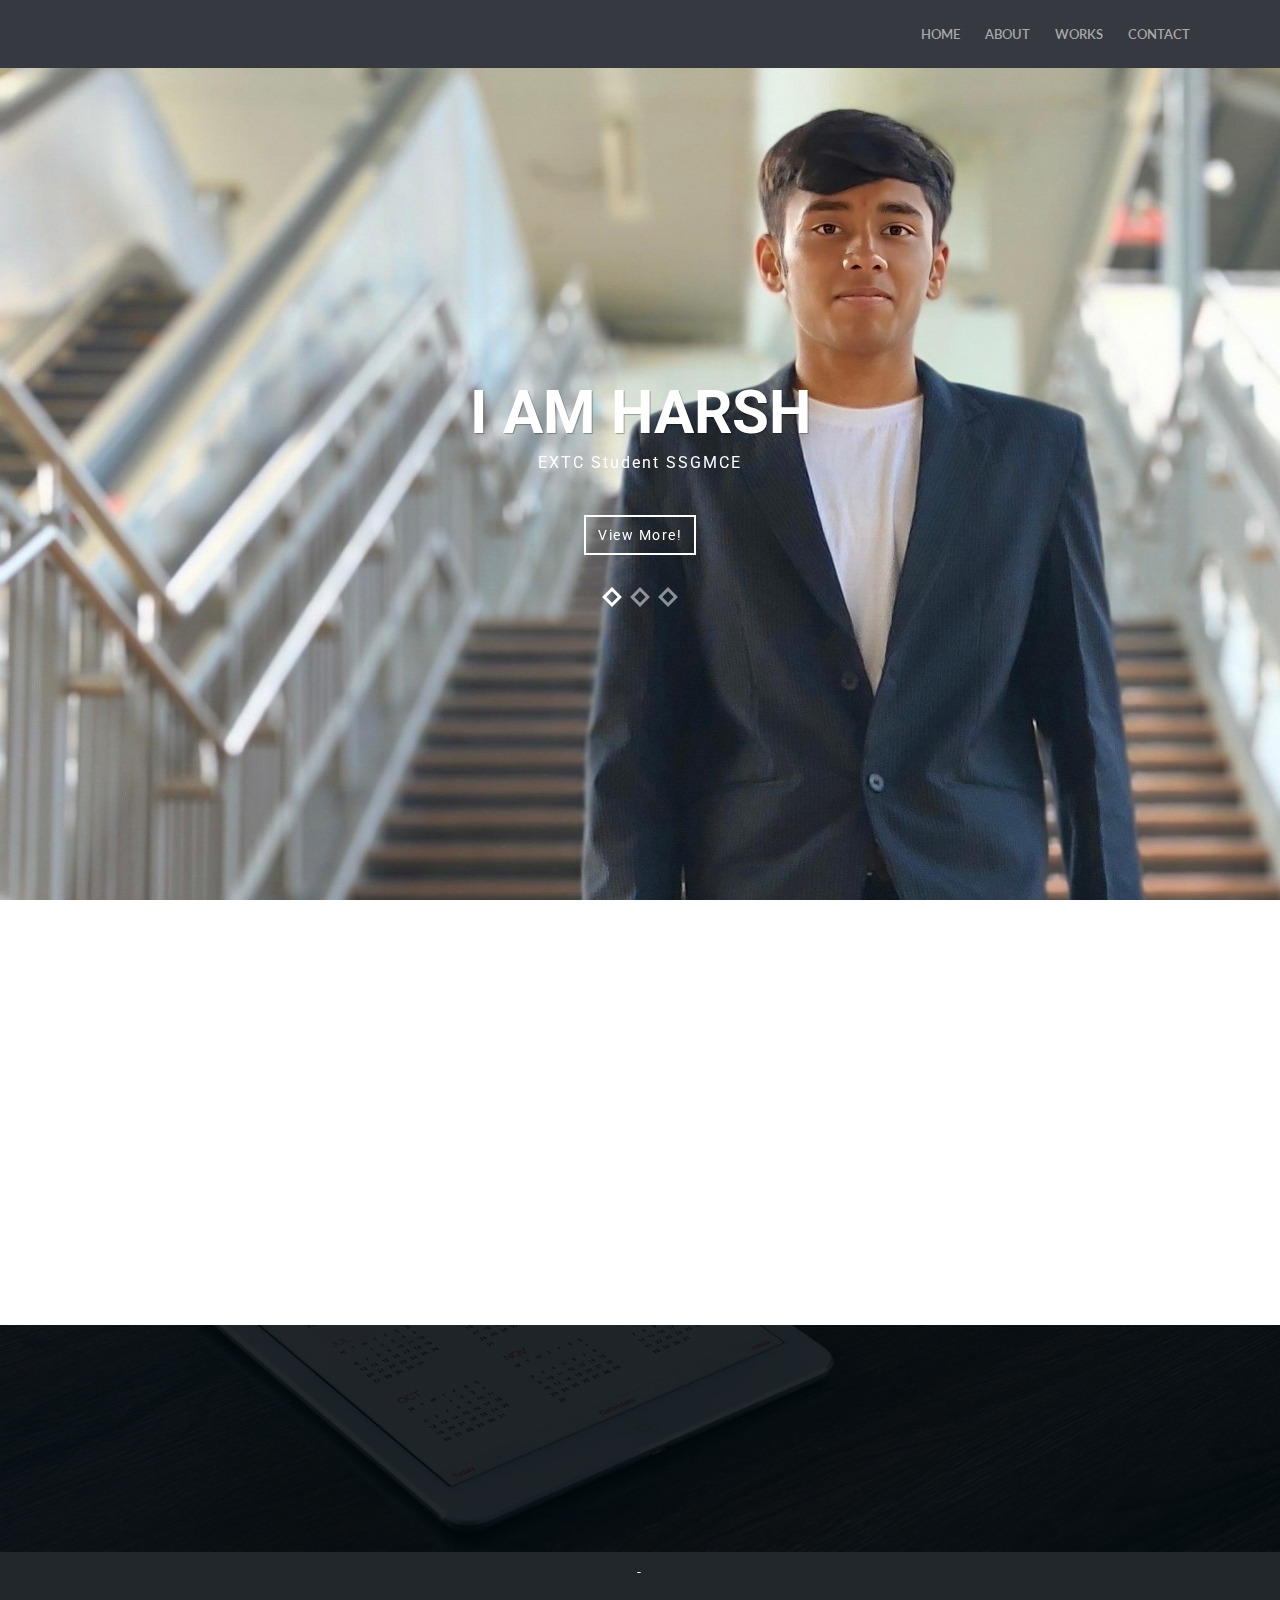
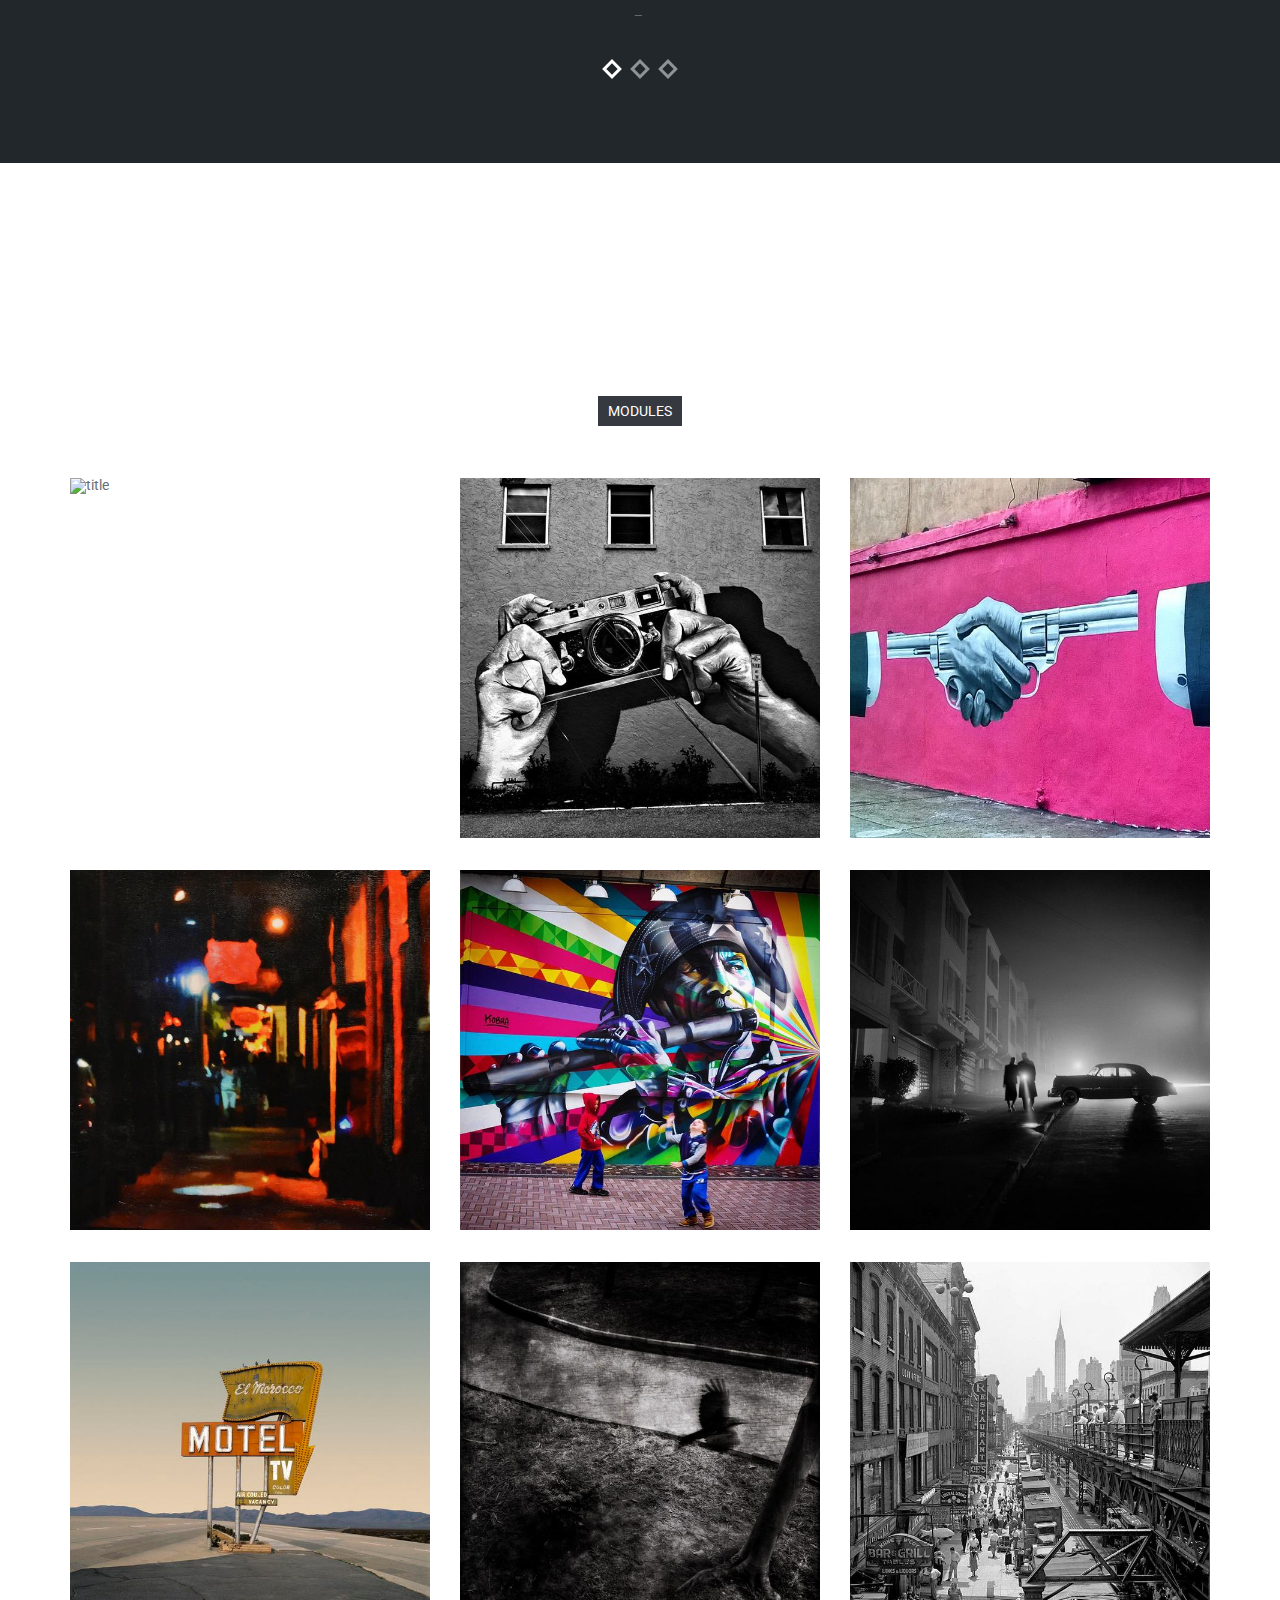
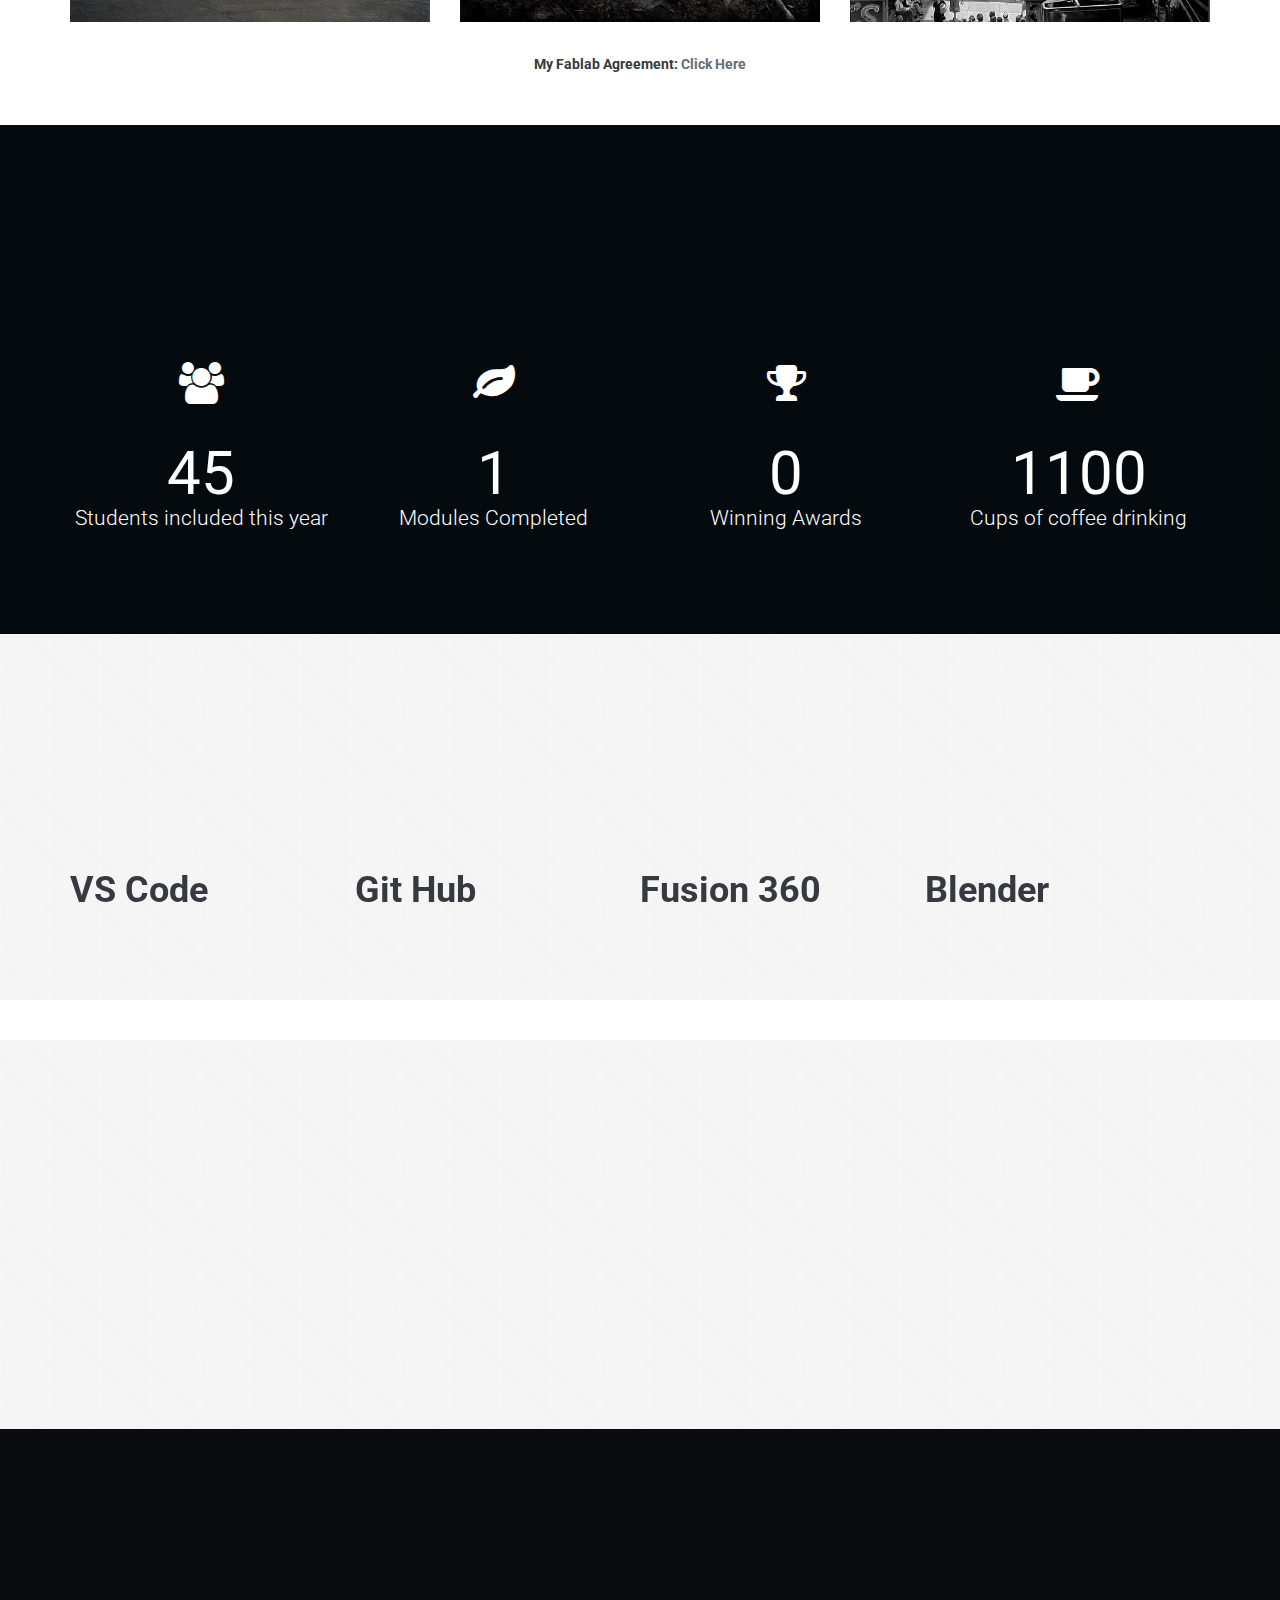
==== commit be86f64f: "Update index.html" ====
--- a/index.html
+++ b/index.html
@@ -138,7 +138,7 @@
                         <div class="page-header text-center wow fadeInUp" data-wow-delay="0.3s">
                             <h2>About</h2>
                             <div class="devider"></div>
-                            <p class="subtitle">I am Harsh anil jadhao currently pursuing BE in Electronics and Telecommunication Engineering from SSGMCE,Shegaon <br>a skilled person in Editing I am Video and photo editor and currently learning Animation.</p>
+                            <p class="subtitle">I am Harsh Anil Jadhao currently pursuing BE in Electronics and Telecommunication Engineering from SSGMCE,Shegaon <br>a skilled person in Editing I am Video and photo editor and currently learning Animation.</p>
                         </div>
                     </div>
                 </div>
@@ -361,6 +361,7 @@
                         </div>
                     </div>
                 </div>
+                <p style="text-align: center; font-weight: bold;"> My Fablab Agreement:<a href="./img/fab.txt"> Click Here</a></p>
             </section>
             <!-- End portfolio -->
             
@@ -425,6 +426,7 @@
 						</div> <!-- /.row -->
 					</div> <!-- /.container -->
 				</div>
+
             </section>
 			<!-- End counter up -->
                 
@@ -451,9 +453,11 @@
                     <div id="owl-partners" class="owl-carousel">
                         <h1>VS Code</h1>
                         <h1>Git Hub</h1>
-                        <h1>Fusion</h1>
+                        <h1>Fusion 360</h1>
                         <h1>Blender</h1>
+                        <h1>Lasercade</h1>
                         <h1>Premiere pro</h1>
+                        <h1>Easy EDA</h1>
                     </div>
                 </div>
             </section>
@@ -476,6 +480,7 @@
                 <div class="page-header-wrapper">
                     <div class="container">
                         <div class="page-header text-center wow fadeInDown" data-wow-delay="0.4s">
+                            
                             <h2>Join Us</h2>
                             <div class="devider"></div>
                             <p class="subtitle">Follow us on social networks</p>
@@ -487,11 +492,11 @@
                 <div class="container">
                 	<ul class="social-list">
                 		
-                		<li> <a href="#" class="rotate-box-1 square-icon text-center wow zoomIn" data-wow-delay="0.4s"><span class="rotate-box-icon"><i class="fa fa-instagram"></i></span></a></li>
+                		<li> <a href="https://www.instagram.com/harshjadav_/" class="rotate-box-1 square-icon text-center wow zoomIn" data-wow-delay="0.4s"><span class="rotate-box-icon"><i class="fa fa-instagram"></i></span></a></li>
                 		<li> <a href="#" class="rotate-box-1 square-icon text-center wow zoomIn" data-wow-delay="0.5s"><span class="rotate-box-icon"><i class="fa fa-google"></i></span></a></li>
-                		<li> <a href="#" class="rotate-box-1 square-icon text-center wow zoomIn" data-wow-delay="0.6s"><span class="rotate-box-icon"><i class="fa fa-github"></i></span></a></li>
-                		<li> <a href="#" class="rotate-box-1 square-icon text-center wow zoomIn" data-wow-delay="0.7s"><span class="rotate-box-icon"><i class="fa fa-linkedin"></i></span></a></li>
-                		<li> <a href="#" class="rotate-box-1 square-icon text-center wow zoomIn" data-wow-delay="0.8s"><span class="rotate-box-icon"><i class="fa fa-youtube"></i></span></a></li>                      
+                		<li> <a href="https://github.com/harshjadav19" class="rotate-box-1 square-icon text-center wow zoomIn" data-wow-delay="0.6s"><span class="rotate-box-icon"><i class="fa fa-github"></i></span></a></li>
+                		<li> <a href="https://www.linkedin.com/in/harsh-jadav-193877293/" class="rotate-box-1 square-icon text-center wow zoomIn" data-wow-delay="0.7s"><span class="rotate-box-icon"><i class="fa fa-linkedin"></i></span></a></li>
+                		<li> <a href="https://www.youtube.com/channel/UChu0JThDnw4_FEb83rFiANg" class="rotate-box-1 square-icon text-center wow zoomIn" data-wow-delay="0.8s"><span class="rotate-box-icon"><i class="fa fa-youtube"></i></span></a></li>                      
                     </ul>
                 </div>
                 
@@ -575,7 +580,7 @@
                 
                 <div class="footer">
                     <div class="container text-center wow fadeIn" data-wow-delay="0.4s">
-                        <p class="copyright">Copyright &copy; 2024 - Designed By <a href="https://www.instagram.com/harshjadav_?igsh=MTJienMxcmk0dDFsdw==" class="theme-author">Harsh jadhao</a> <a href="http://www.imransdesign.com/" class="theme-author"></a></p>
+                        <p class="copyright">Copyright &copy; 2024 - Designed By <a href="https://www.instagram.com/harshjadav_?igsh=MTJienMxcmk0dDFsdw==" target="_blank"  class="theme-author">Harsh jadhao</a> <a href="http://www.imransdesign.com/" class="theme-author"></a></p>
                     </div>
                 </div>
 
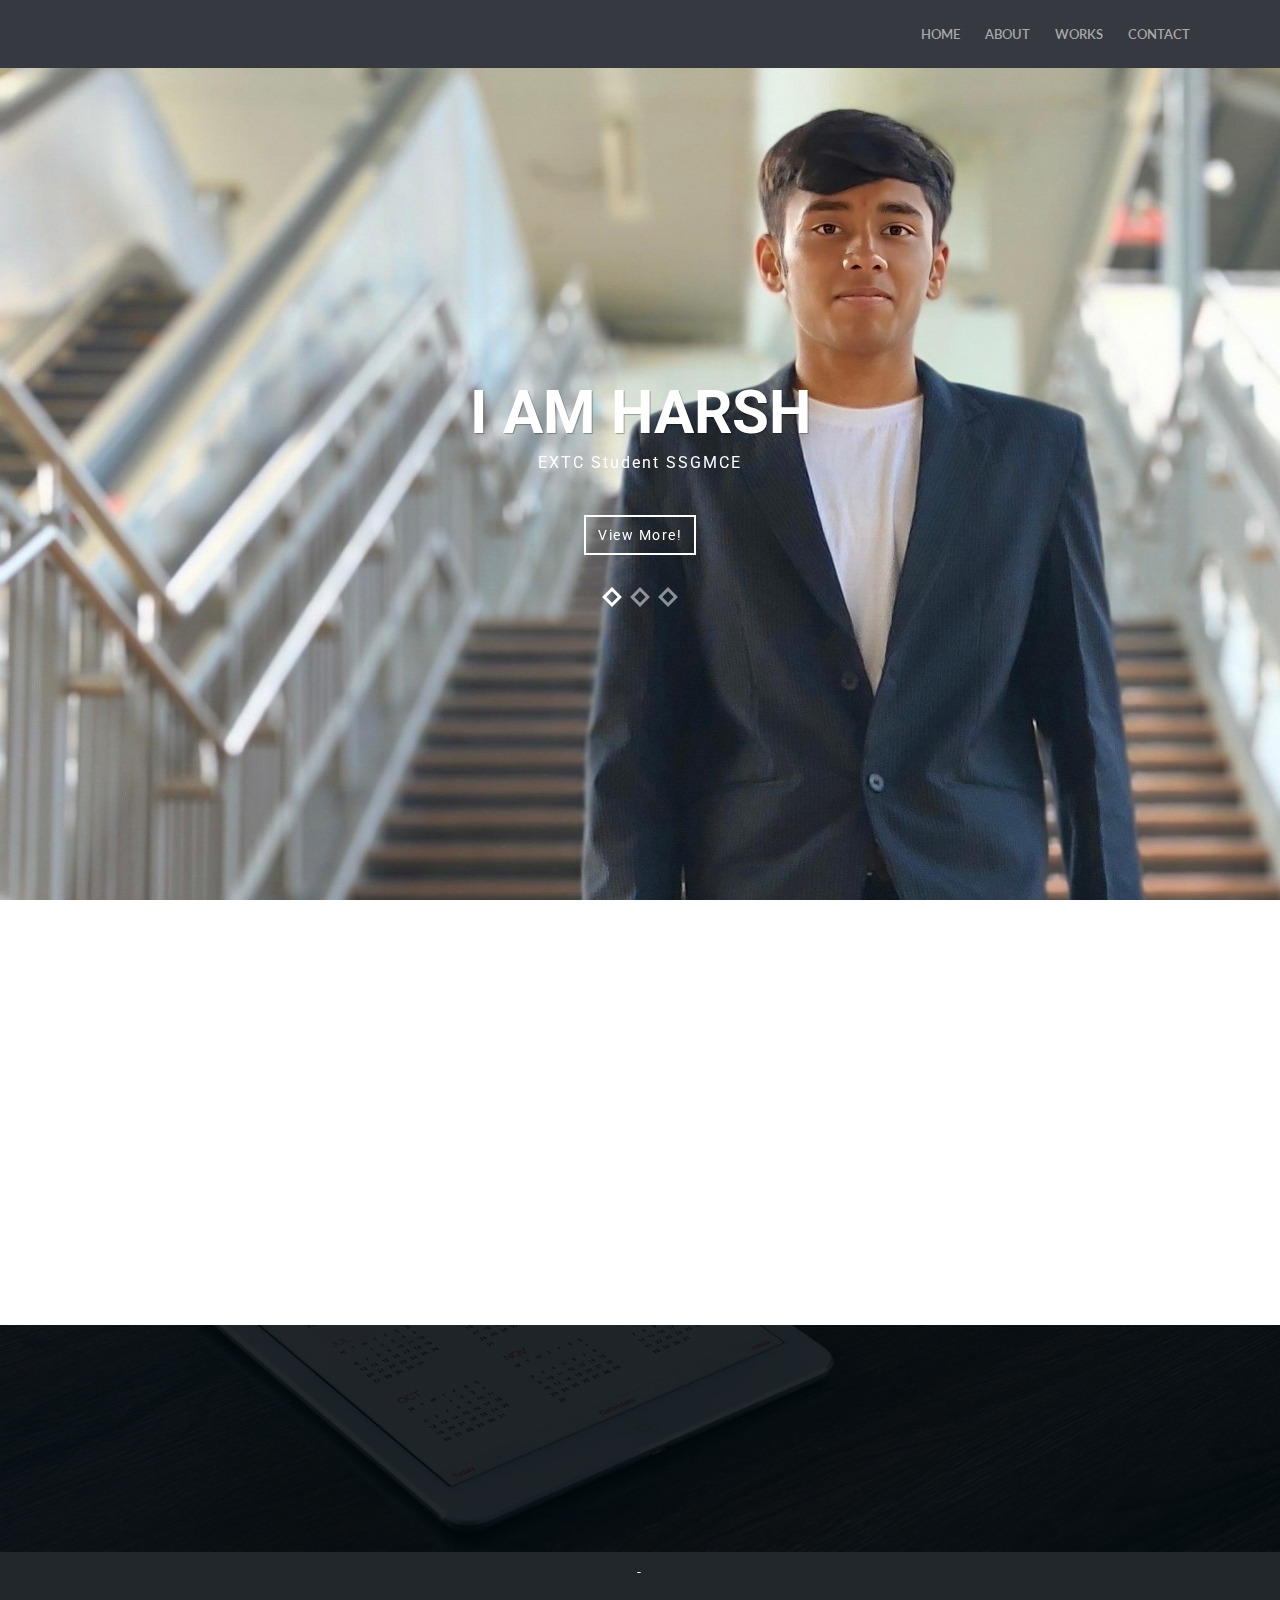
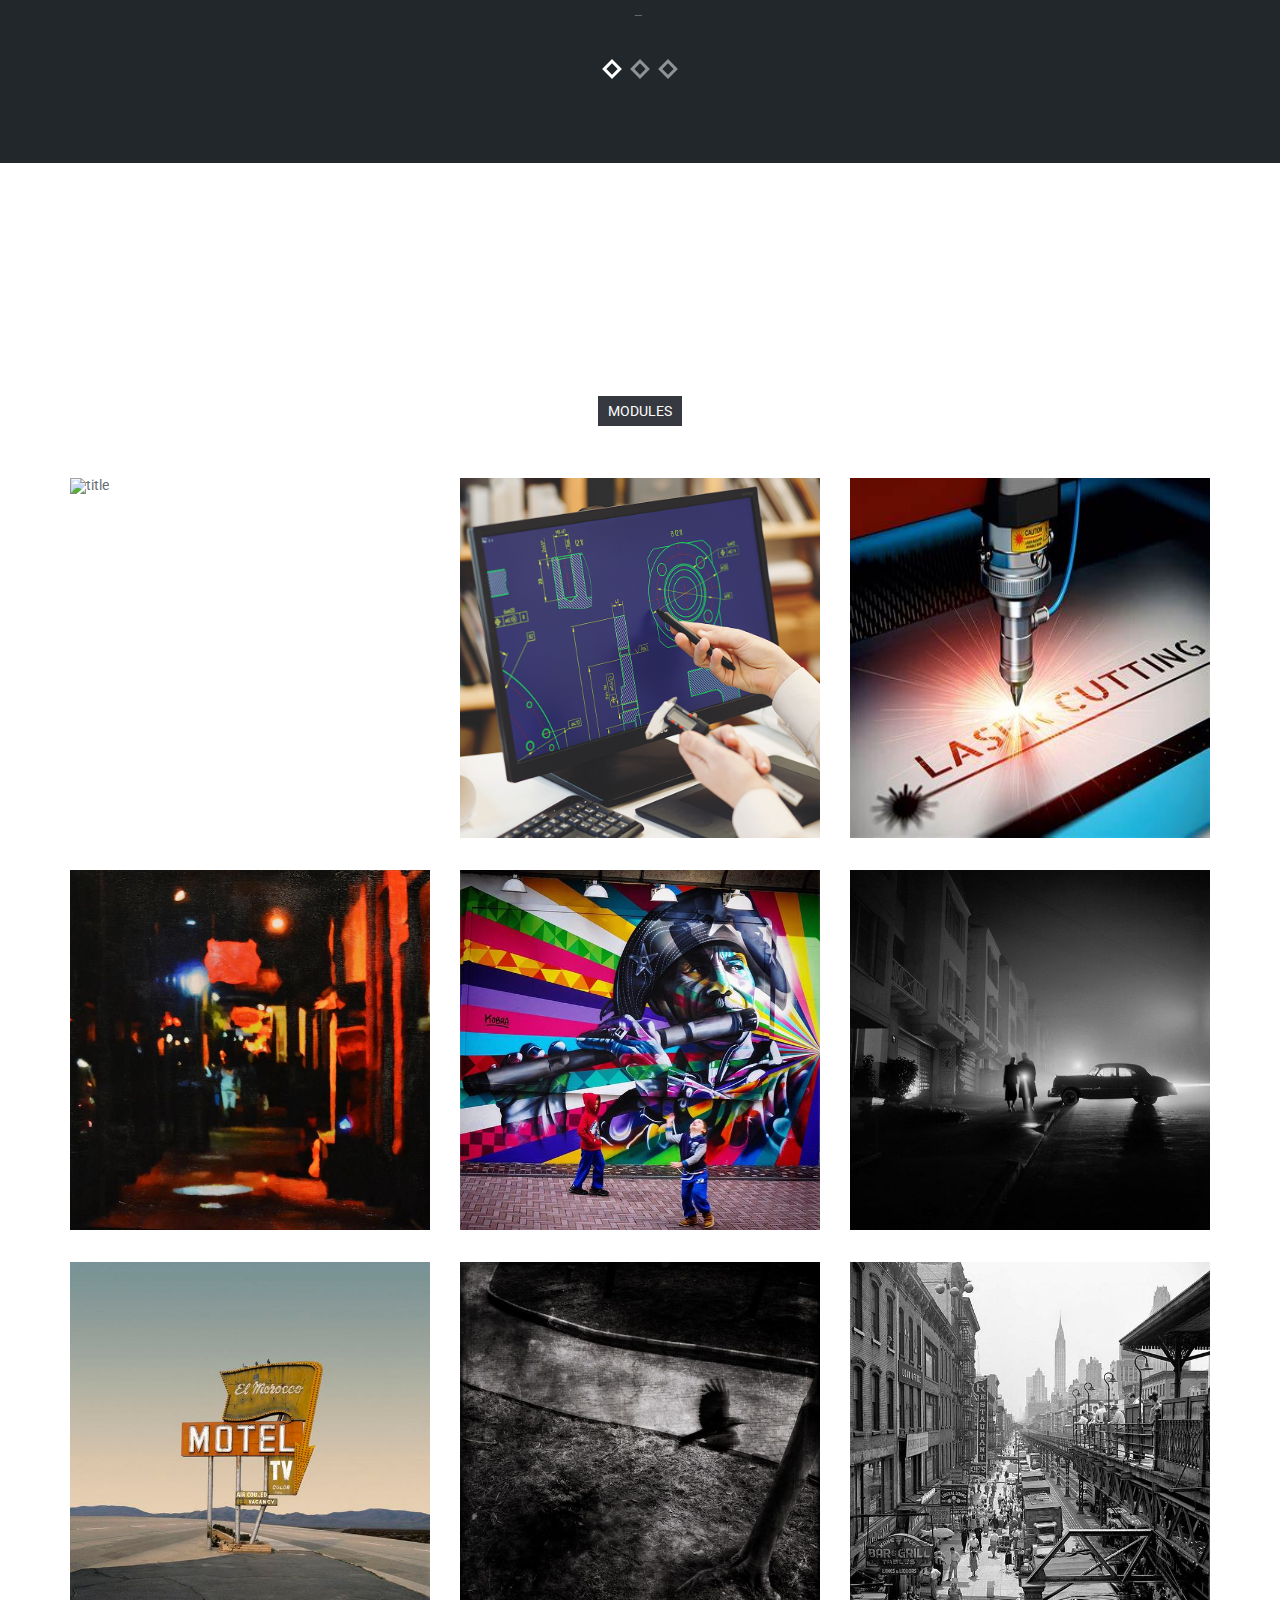
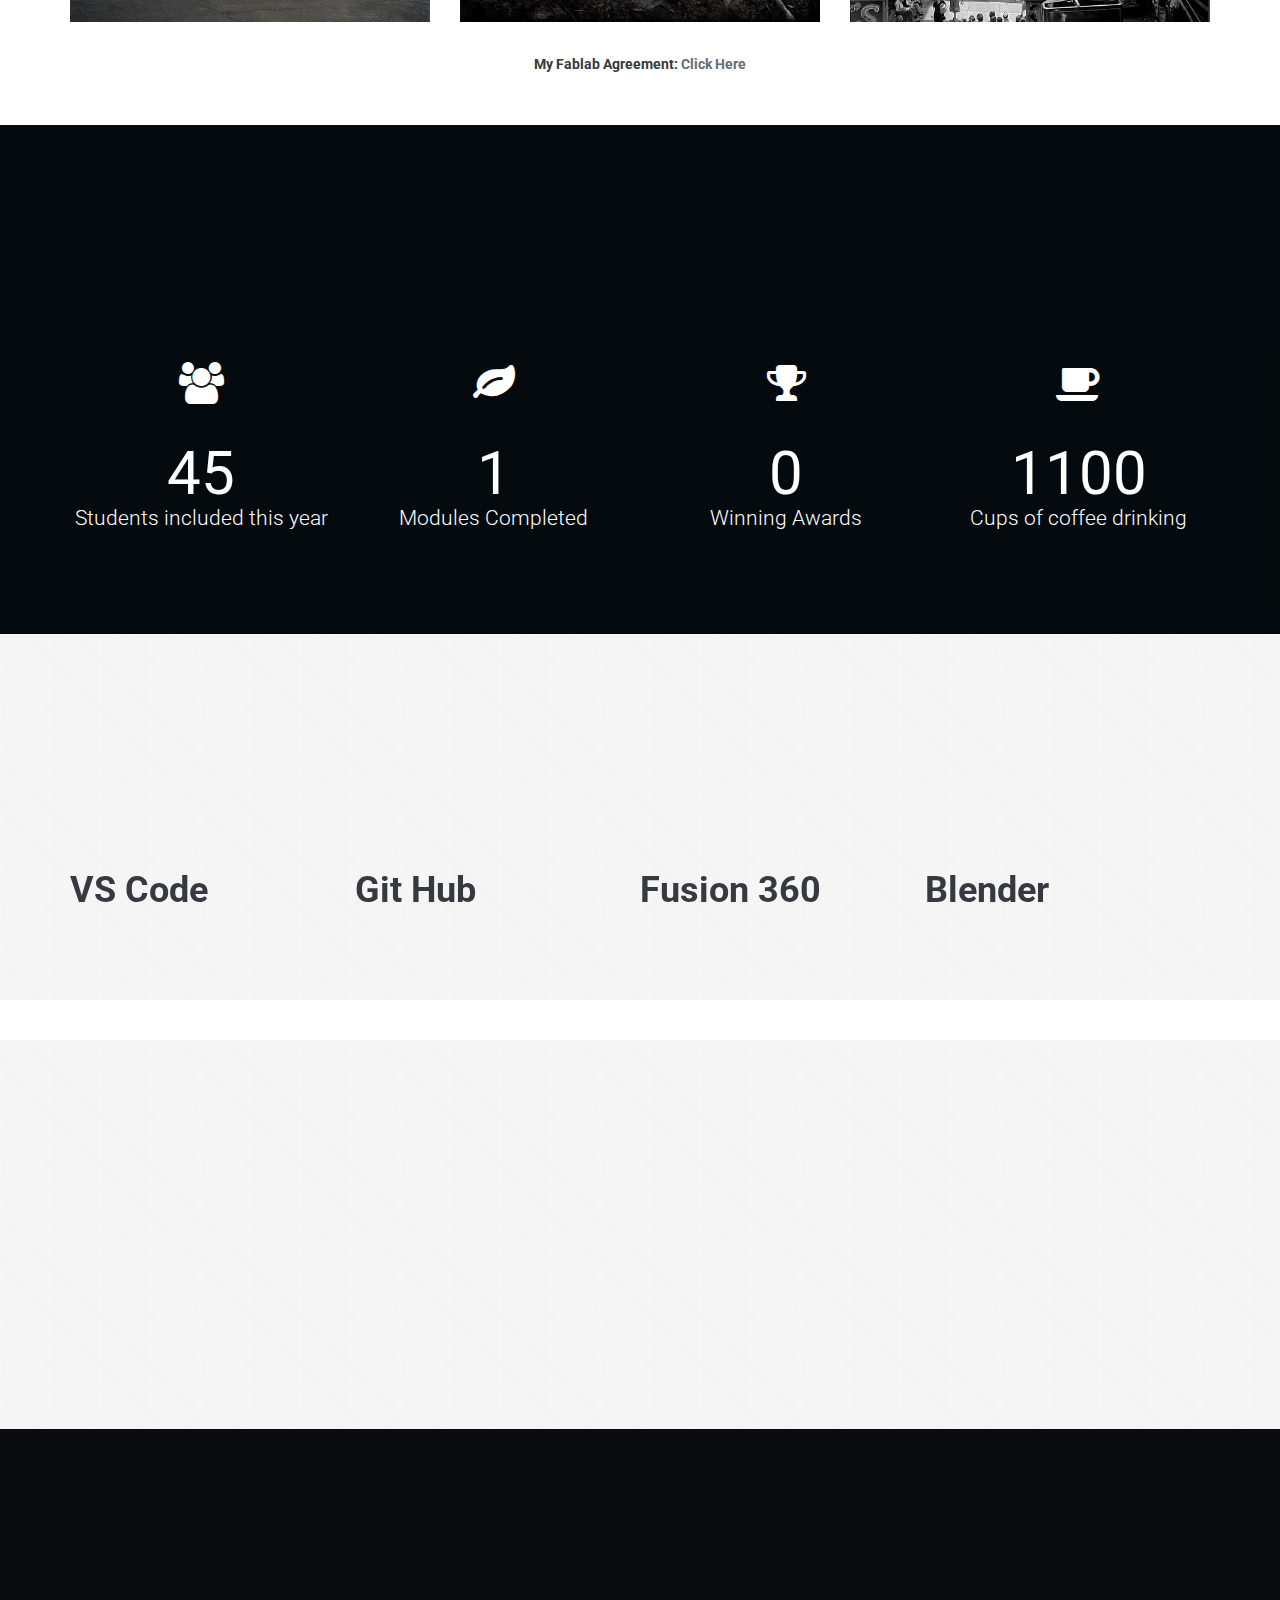
==== commit e5aa44b1: "Update index.html" ====
--- a/index.html
+++ b/index.html
@@ -283,18 +283,18 @@
                                             </div>
                                             <div class="col-xs-12 col-sm-4 GraphicDesign">
                                                 <div class="portfolio_single_content">
-                                                    <img src="img/portfolio/p2.jpg" alt="title"/>
-                                                    <div>
-                                                        <a href="#">3D Design</a>
-                                                        <span>3D Design</span>
+                                                    <a href="module-2/index.html"> <img src="./img/portfolio/ss2.png" width="300" height="360"  alt="title"/></a>
+                                                    <div>
+                                                        <a href="module-2/index.html" target="_blank">Computer Aided Design</a>
+                                                        <span>Computer Aided Design</span>
                                                     </div>
                                                 </div>
                                             </div>
                                             <div class="col-xs-12 col-sm-4 responsive">
                                                 <div class="portfolio_single_content">
-                                                    <img src="img/portfolio/p3.jpg" alt="title"/>
-                                                    <div>
-                                                        <a href="#">laser cutting</a>
+                                                    <a href="./module-3/index.html" target="_blank"> <img src="./img/portfolio/OIP.jpeg" width="300" height="360"  alt="title"/></a>
+                                                    <div>
+                                                        <a href="./module-3/index.html">laser cutting</a>
                                                         <span>laser cutting</span>
                                                     </div>
                                                 </div>
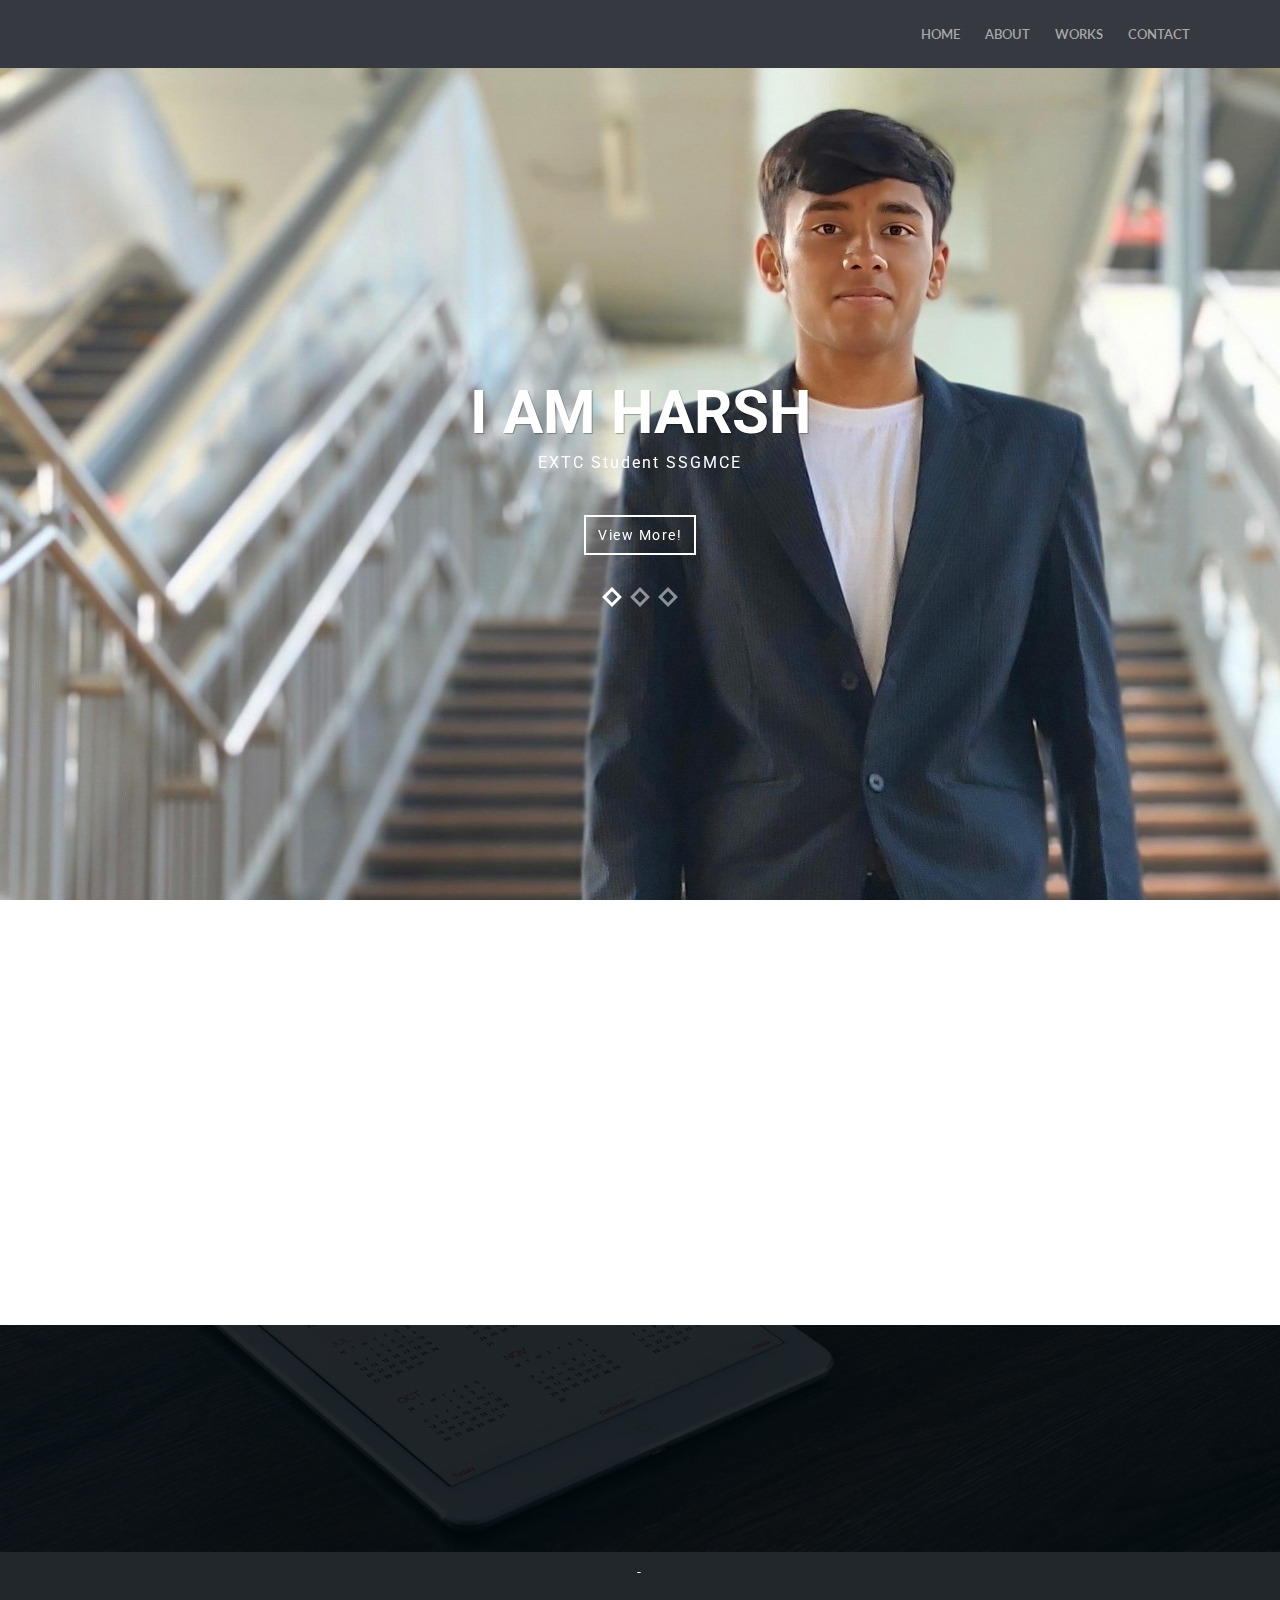
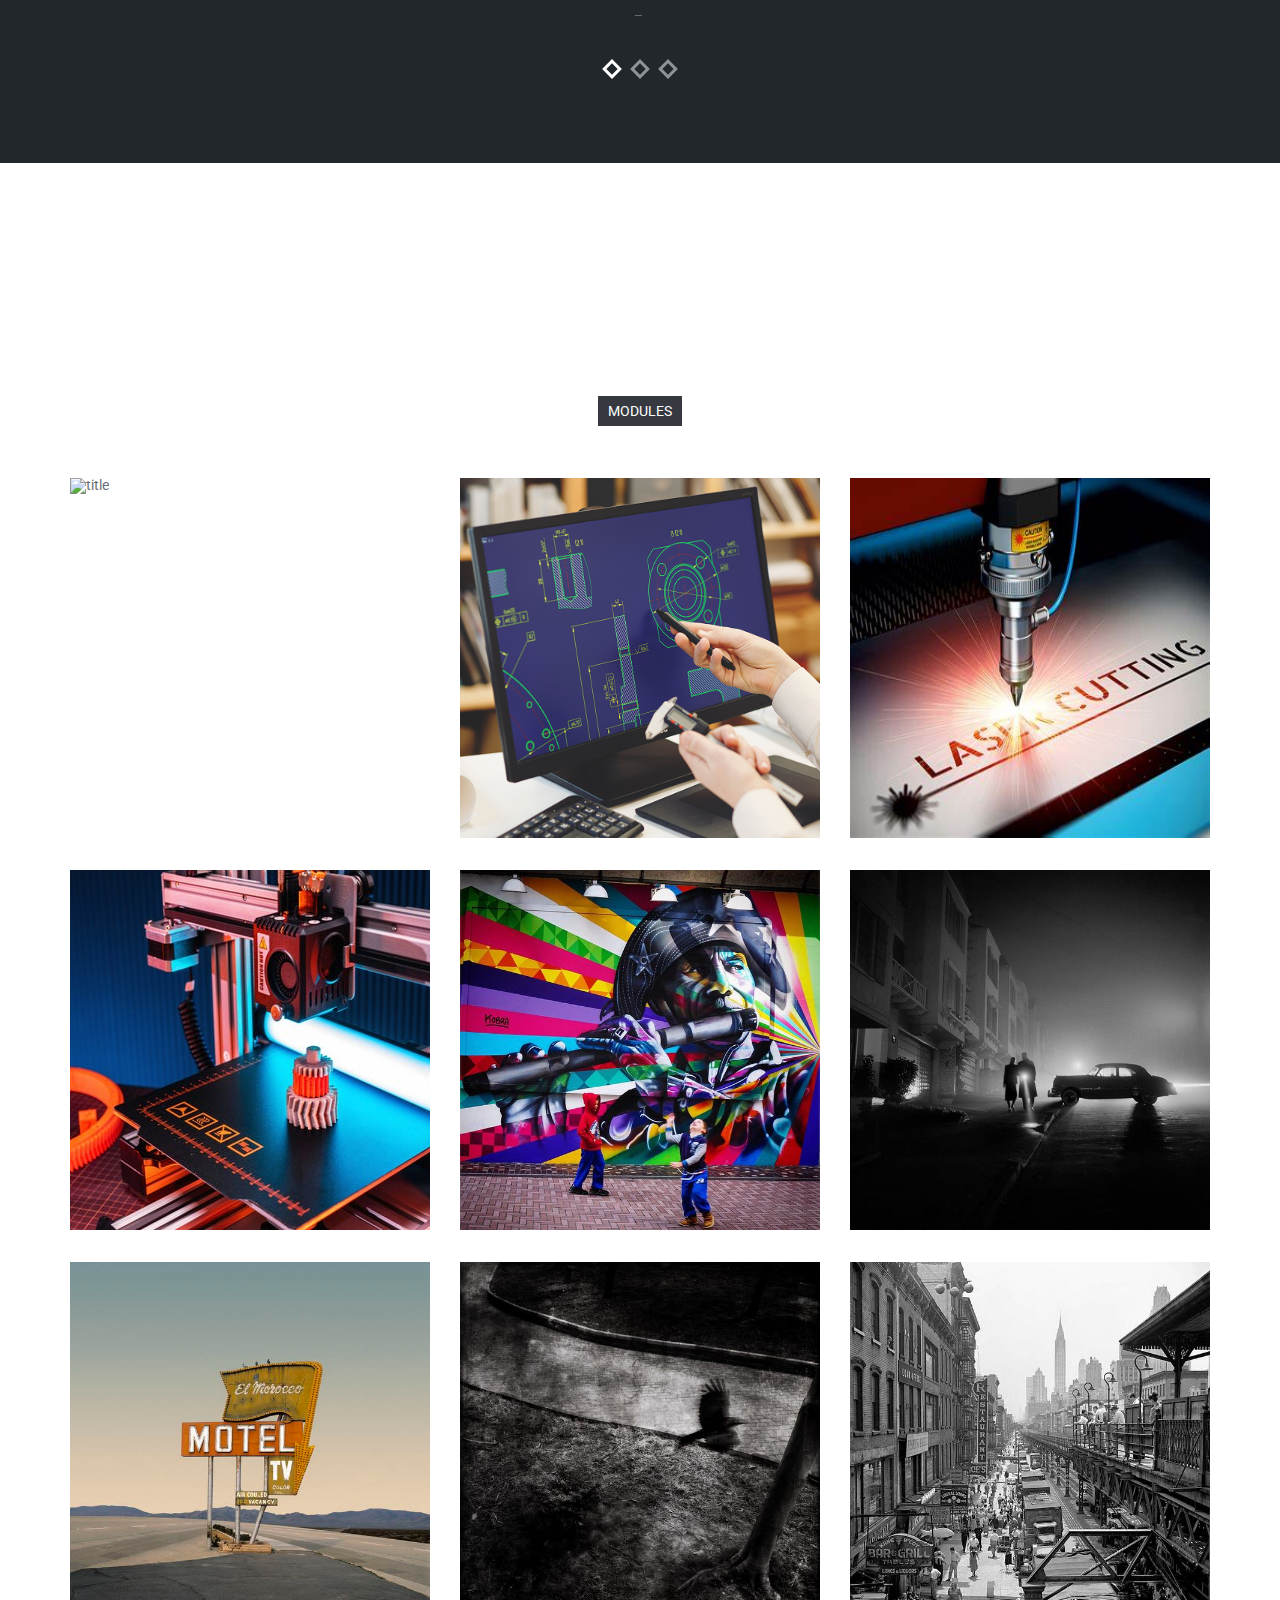
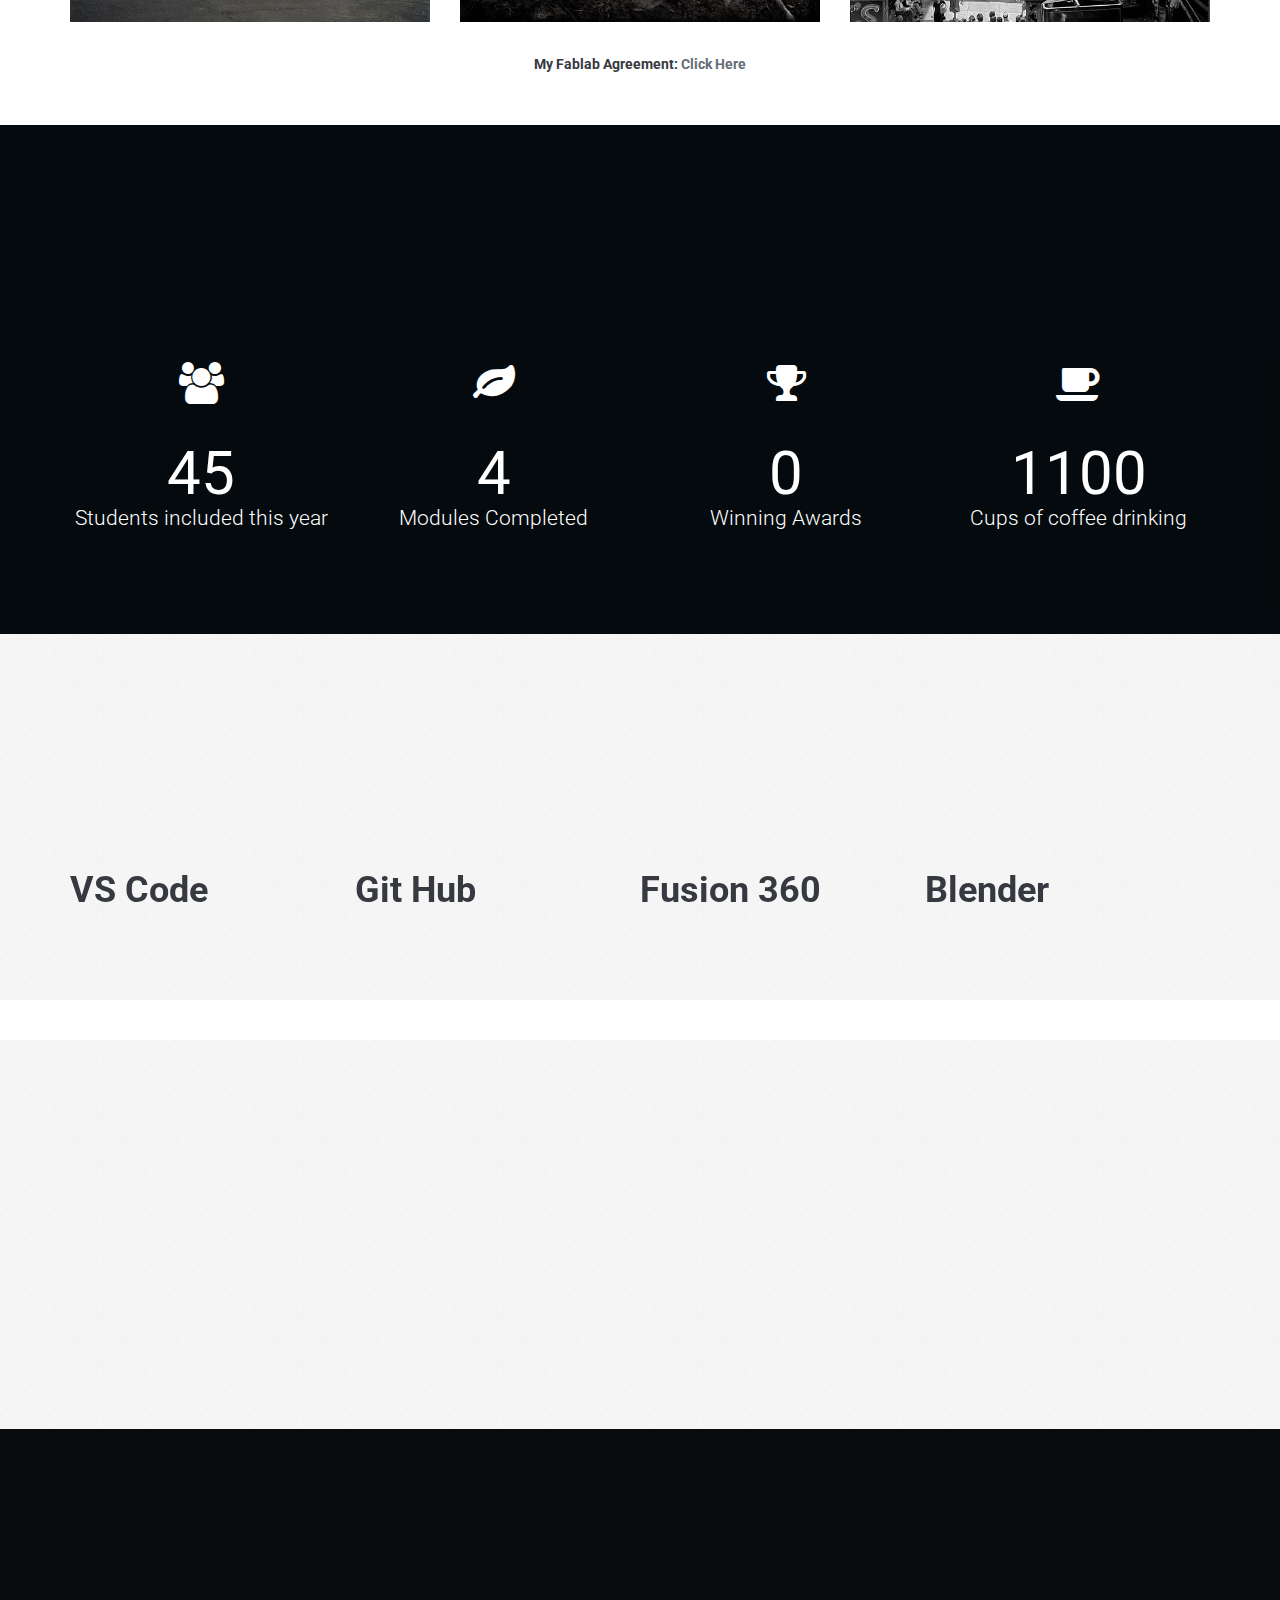
==== commit a23b717a: "Update index.html" ====
--- a/index.html
+++ b/index.html
@@ -301,9 +301,9 @@
                                             </div>
                                             <div class="col-xs-12 col-sm-4 webDesign websites">
                                                 <div class="portfolio_single_content">
-                                                    <img src="img/portfolio/p4.jpg" alt="title"/>
-                                                    <div>
-                                                        <a href="#">3D Printing</a>
+                                                    <a href="./module-4/index.html" target="_blank">  <img src="./img/portfolio/p10.jpg"  height="360" width="300" alt="title"/> </a>
+                                                    <div>
+                                                        <a href="./module-4/index.html">3D Printing</a>
                                                         <span>3D Printing</span>
                                                     </div>
                                                 </div>
@@ -400,7 +400,7 @@
 								<div class="fact-inner">
 									<i class="fa fa-leaf fa-3x"></i>
                                     <div class="extra-space-l"></div>
-									<span class="counter">1</span>
+									<span class="counter">4</span>
 									<p class="lead">Modules Completed</p>
 								</div>
 							</div>
